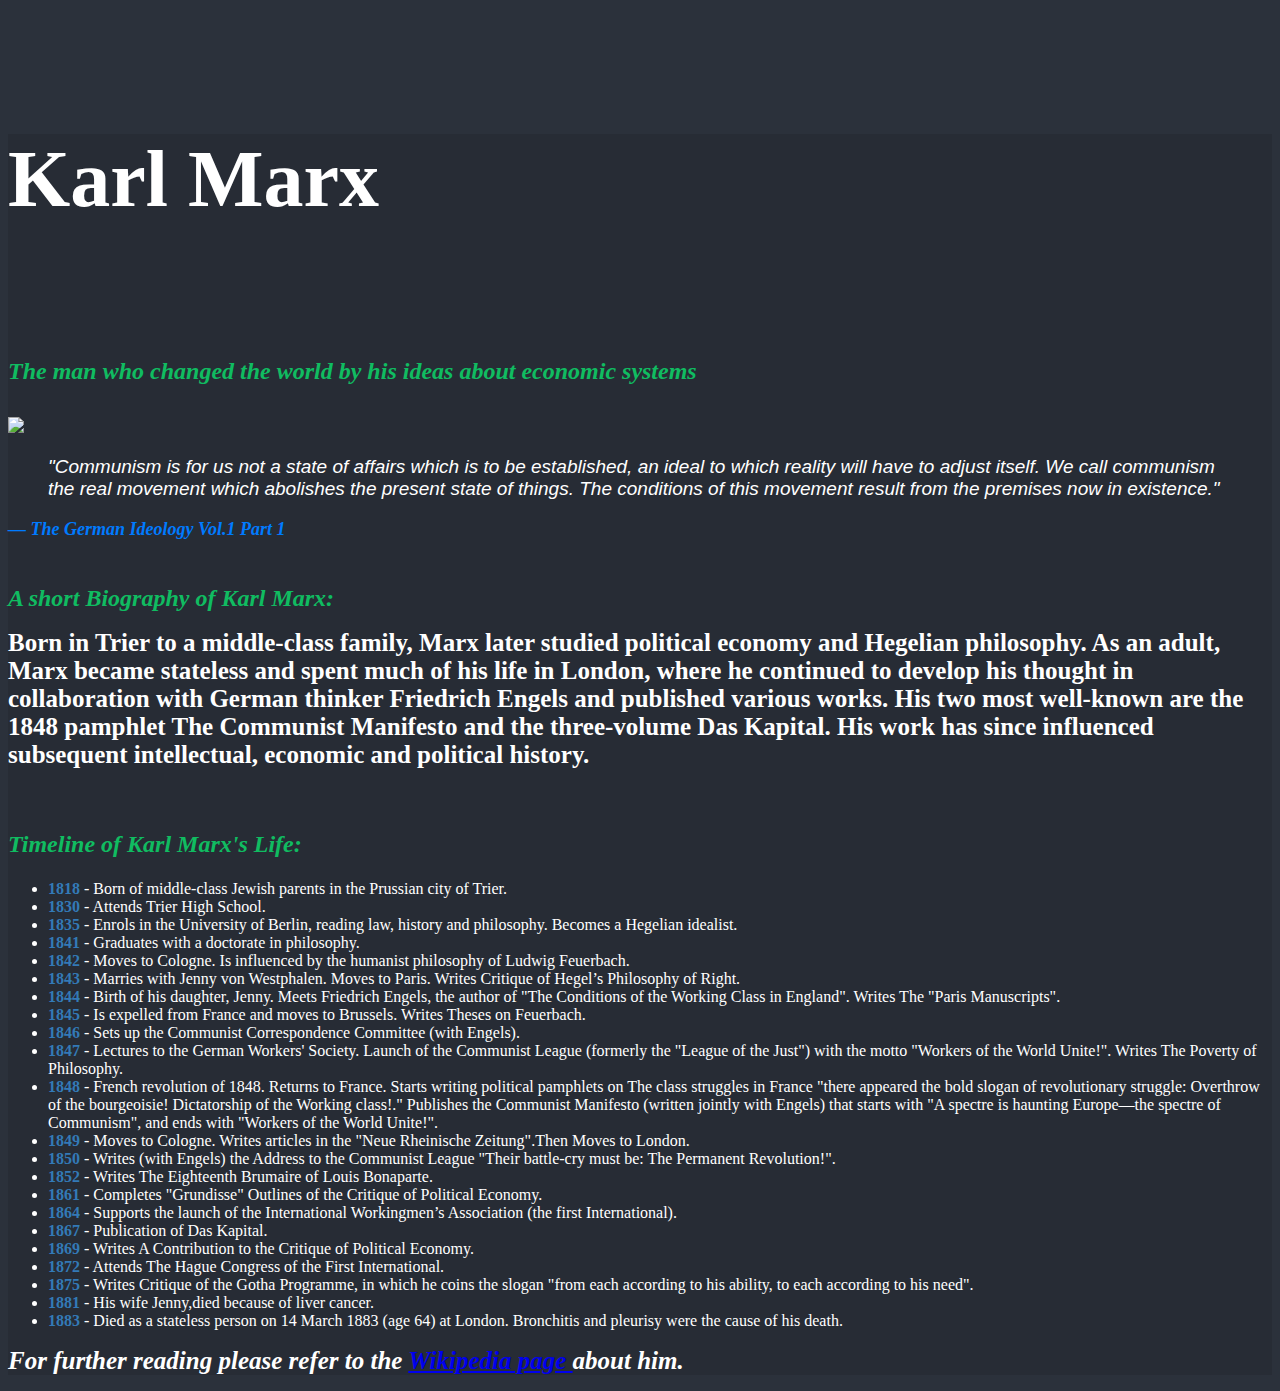
==== index.html @ addf3ccf "Done" ====
<!doctype html>
<html lang="en">
  <head>
    <meta charset="utf-8">
    <title>Karl Marx</title>
  
    <link rel="stylesheet" href="stylesheets/styles.css">
    <link rel="stylesheet" href="stylesheets/github-light.css">
    <meta name="viewport" content="width=device-width">
    <!--[if lt IE 9]>
    <script src="//html5shiv.googlecode.com/svn/trunk/html5.js"></script>
    <![endif]-->
  </head>
  <body>
  <div class="container">
  <div class="row">
    <div class="col-xs-30">
        <div class="well">        
    <h5 class="text-center">Karl Marx</h5>
    <h4 class="text-center"><em>The man who changed the world by his ideas about economic systems</em></h4>
           <div class="thumbnail">
          <img src="https://upload.wikimedia.org/wikipedia/commons/d/d4/Karl_Marx_001.jpg">
          </div>
          <div class="text-center"</div>   
          <blockquote>
        <p ><em>"Communism is for us not a state of affairs which is to be established, an ideal to which reality will have to adjust itself. We call communism the real movement which abolishes the present state of things. The conditions of this movement result from the premises now in existence."</em></p>
    </blockquote>
    <h3 style="margin-bottom:2.5em"><em>— The German Ideology Vol.1 Part 1</em></h3>

    <h4 style="margin-bottom:0.5em"><em>A short Biography of Karl Marx:</em></h4>
    <h1 style="margin-bottom:2.5em">
        Born in Trier to a middle-class family, Marx later studied political economy and Hegelian philosophy. As an adult, Marx became stateless and spent much of his life in London, where he continued to develop his thought in collaboration with German thinker Friedrich Engels and published various works. His two most well-known are the 1848 pamphlet The Communist Manifesto and the three-volume Das Kapital. His work has since influenced subsequent intellectual, economic and political history.
    </h1>
    <h4 style="margin-bottom:0.9em"><em>Timeline of Karl Marx's Life:</em></h4>
  </div>
    <ul>
        <li><strong>1818</strong> - Born of middle-class Jewish parents in the Prussian city of Trier.
        </li>
        <li><strong>1830</strong> - Attends Trier High School.</li>
        <li><strong>1835</strong> - Enrols in the University of Berlin, reading law, history and philosophy. Becomes a Hegelian idealist.</li>
        <li><strong>1841</strong> - Graduates with a doctorate in philosophy.
        </li>
        <li><strong>1842</strong> - Moves to Cologne. Is influenced by the humanist philosophy of Ludwig Feuerbach.</li>
        <li><strong>1843</strong> - Marries with Jenny von Westphalen. Moves to Paris. Writes Critique of Hegel’s Philosophy of Right.</li>
        <li><strong>1844</strong> - Birth of his daughter, Jenny. Meets Friedrich Engels, the author of "The Conditions of the Working Class in England". Writes The "Paris Manuscripts".</li>
        <li><strong>1845</strong> - Is expelled from France and moves to Brussels. Writes Theses on Feuerbach.</li>
        <li><strong>1846</strong> - Sets up the Communist Correspondence Committee (with Engels).</li>
        <li><strong>1847</strong> - Lectures to the German Workers' Society. Launch of the Communist League (formerly the "League of the Just") with the motto "Workers of the World Unite!". Writes The Poverty of Philosophy.</li>
        <li><strong>1848</strong> - French revolution of 1848. Returns to France. Starts writing political pamphlets on The class struggles in France "there appeared the bold slogan of revolutionary struggle: Overthrow of the bourgeoisie! Dictatorship of the Working class!." Publishes the Communist Manifesto (written jointly with Engels) that starts with "A spectre is haunting Europe—the spectre of Communism", and ends with "Workers of the World Unite!".</li>
        <li><strong>1849</strong> - Moves to Cologne. Writes articles in the "Neue Rheinische Zeitung".Then Moves to London.</li>
        <li><strong>1850</strong> - Writes (with Engels) the Address to the Communist League "Their battle-cry must be: The Permanent Revolution!".</li>
        <li><strong>1852</strong> - Writes The Eighteenth Brumaire of Louis Bonaparte.</li>
        <li><strong>1861</strong> - Completes "Grundisse" Outlines of the Critique of Political Economy.</li>
        <li><strong>1864</strong> - Supports the launch of the International Workingmen’s Association (the first International).</li>
        <li><strong>1867</strong> - Publication of Das Kapital.</li>
        <li><strong>1869</strong> - Writes A Contribution to the Critique of Political Economy.</li>
        <li><strong>1872</strong> - Attends The Hague Congress of the First International.</li>
        <li><strong>1875</strong> - Writes Critique of the Gotha Programme, in which he coins the slogan "from each according to his ability, to each according to his need".</li>
        <li><strong>1881</strong> - His wife Jenny,died because of liver cancer.</li>
        <li><strong>1883</strong> - Died as a stateless person on 14 March 1883 (age 64) at London. Bronchitis and pleurisy were the cause of his death. </li>
    </ul>

    <h1><em>For further reading please refer to the <a href="https://en.wikipedia.org/wiki/Karl_Marx" >Wikipedia page </a>about him.</em></h1>
</div>
 </div>
  </div>
   </div>
  </div>
</body>
</html>
---- stylesheets/styles.css ----
@font-face {
  font-family: 'Noto Sans';
  font-weight: 400;
  font-style: normal;
  src: url('../fonts/Noto-Sans-regular/Noto-Sans-regular.eot');
  src: url('../fonts/Noto-Sans-regular/Noto-Sans-regular.eot?#iefix') format('embedded-opentype'),
       local('Noto Sans'),
       local('Noto-Sans-regular'),
       url('../fonts/Noto-Sans-regular/Noto-Sans-regular.woff2') format('woff2'),
       url('../fonts/Noto-Sans-regular/Noto-Sans-regular.woff') format('woff'),
       url('../fonts/Noto-Sans-regular/Noto-Sans-regular.ttf') format('truetype'),
       url('../fonts/Noto-Sans-regular/Noto-Sans-regular.svg#NotoSans') format('svg');
}

@font-face {
  font-family: 'Noto Sans';
  font-weight: 700;
  font-style: normal;
  src: url('../fonts/Noto-Sans-700/Noto-Sans-700.eot');
  src: url('../fonts/Noto-Sans-700/Noto-Sans-700.eot?#iefix') format('embedded-opentype'),
       local('Noto Sans Bold'),
       local('Noto-Sans-700'),
       url('../fonts/Noto-Sans-700/Noto-Sans-700.woff2') format('woff2'),
       url('../fonts/Noto-Sans-700/Noto-Sans-700.woff') format('woff'),
       url('../fonts/Noto-Sans-700/Noto-Sans-700.ttf') format('truetype'),
       url('../fonts/Noto-Sans-700/Noto-Sans-700.svg#NotoSans') format('svg');
}

@font-face {
  font-family: 'Noto Sans';
  font-weight: 400;
  font-style: italic;
  src: url('../fonts/Noto-Sans-italic/Noto-Sans-italic.eot');
  src: url('../fonts/Noto-Sans-italic/Noto-Sans-italic.eot?#iefix') format('embedded-opentype'),
       local('Noto Sans Italic'),
       local('Noto-Sans-italic'),
       url('../fonts/Noto-Sans-italic/Noto-Sans-italic.woff2') format('woff2'),
       url('../fonts/Noto-Sans-italic/Noto-Sans-italic.woff') format('woff'),
       url('../fonts/Noto-Sans-italic/Noto-Sans-italic.ttf') format('truetype'),
       url('../fonts/Noto-Sans-italic/Noto-Sans-italic.svg#NotoSans') format('svg');
}

@font-face {
  font-family: 'Noto Sans';
  font-weight: 700;
  font-style: italic;
  src: url('../fonts/Noto-Sans-700italic/Noto-Sans-700italic.eot');
  src: url('../fonts/Noto-Sans-700italic/Noto-Sans-700italic.eot?#iefix') format('embedded-opentype'),
       local('Noto Sans Bold Italic'),
       local('Noto-Sans-700italic'),
       url('../fonts/Noto-Sans-700italic/Noto-Sans-700italic.woff2') format('woff2'),
       url('../fonts/Noto-Sans-700italic/Noto-Sans-700italic.woff') format('woff'),
       url('../fonts/Noto-Sans-700italic/Noto-Sans-700italic.ttf') format('truetype'),
       url('../fonts/Noto-Sans-700italic/Noto-Sans-700italic.svg#NotoSans') format('svg');
}

body{
  font-family: "Trebuchet", Times, serif;
  background-color:	hsl(219, 15%, 20%);
  color: #FFF;
}
h5 {
    font-size: 80px;
}
h1 {
  font-size: 25px
}
p {
  font-family: "Lucida Sans Unicode", "Lucida Grande", sans-serif;
  font-size: 19px;
}
h3 {
  font-size: 18px;
  color: #007bff;
}
.well {
  background-color:hsl(219, 15%, 18%);
  border-color: #fff;
  }
strong {
  color: rgb(51, 122, 183);
}
h4 {
  color: #10BC61;
  font-size: 24px;
}
.thumbnail {
  background-color: #272C35;
  border-color: #232830;
}
---- stylesheets/github-light.css ----
/*
   Copyright 2014 GitHub Inc.

   Licensed under the Apache License, Version 2.0 (the "License");
   you may not use this file except in compliance with the License.
   You may obtain a copy of the License at

       http://www.apache.org/licenses/LICENSE-2.0

   Unless required by applicable law or agreed to in writing, software
   distributed under the License is distributed on an "AS IS" BASIS,
   WITHOUT WARRANTIES OR CONDITIONS OF ANY KIND, either express or implied.
   See the License for the specific language governing permissions and
   limitations under the License.

*/

.pl-c /* comment */ {
  color: #969896;
}

.pl-c1      /* constant, markup.raw, meta.diff.header, meta.module-reference, meta.property-name, support, support.constant, support.variable, variable.other.constant */,
.pl-s .pl-v /* string variable */ {
  color: #0086b3;
}

.pl-e  /* entity */,
.pl-en /* entity.name */ {
  color: #795da3;
}

.pl-s .pl-s1 /* string source */,
.pl-smi      /* storage.modifier.import, storage.modifier.package, storage.type.java, variable.other, variable.parameter.function */ {
  color: #333;
}

.pl-ent /* entity.name.tag */ {
  color: #63a35c;
}

.pl-k /* keyword, storage, storage.type */ {
  color: #a71d5d;
}

.pl-pds              /* punctuation.definition.string, string.regexp.character-class */,
.pl-s                /* string */,
.pl-s .pl-pse .pl-s1 /* string punctuation.section.embedded source */,
.pl-sr               /* string.regexp */,
.pl-sr .pl-cce       /* string.regexp constant.character.escape */,
.pl-sr .pl-sra       /* string.regexp string.regexp.arbitrary-repitition */,
.pl-sr .pl-sre       /* string.regexp source.ruby.embedded */ {
  color: #183691;
}

.pl-v /* variable */ {
  color: #ed6a43;
}

.pl-id /* invalid.deprecated */ {
  color: #b52a1d;
}

.pl-ii /* invalid.illegal */ {
  background-color: #b52a1d;
  color: #f8f8f8;
}

.pl-sr .pl-cce /* string.regexp constant.character.escape */ {
  color: #63a35c;
  font-weight: bold;
}

.pl-ml /* markup.list */ {
  color: #693a17;
}

.pl-mh        /* markup.heading */,
.pl-mh .pl-en /* markup.heading entity.name */,
.pl-ms        /* meta.separator */ {
  color: #1d3e81;
  font-weight: bold;
}

.pl-mq /* markup.quote */ {
  color: #008080;
}

.pl-mi /* markup.italic */ {
  color: #333;
  font-style: italic;
}

.pl-mb /* markup.bold */ {
  color: #333;
  font-weight: bold;
}

.pl-md /* markup.deleted, meta.diff.header.from-file */ {
  background-color: #ffecec;
  color: #bd2c00;
}

.pl-mi1 /* markup.inserted, meta.diff.header.to-file */ {
  background-color: #eaffea;
  color: #55a532;
}

.pl-mdr /* meta.diff.range */ {
  color: #795da3;
  font-weight: bold;
}

.pl-mo /* meta.output */ {
  color: #1d3e81;
}
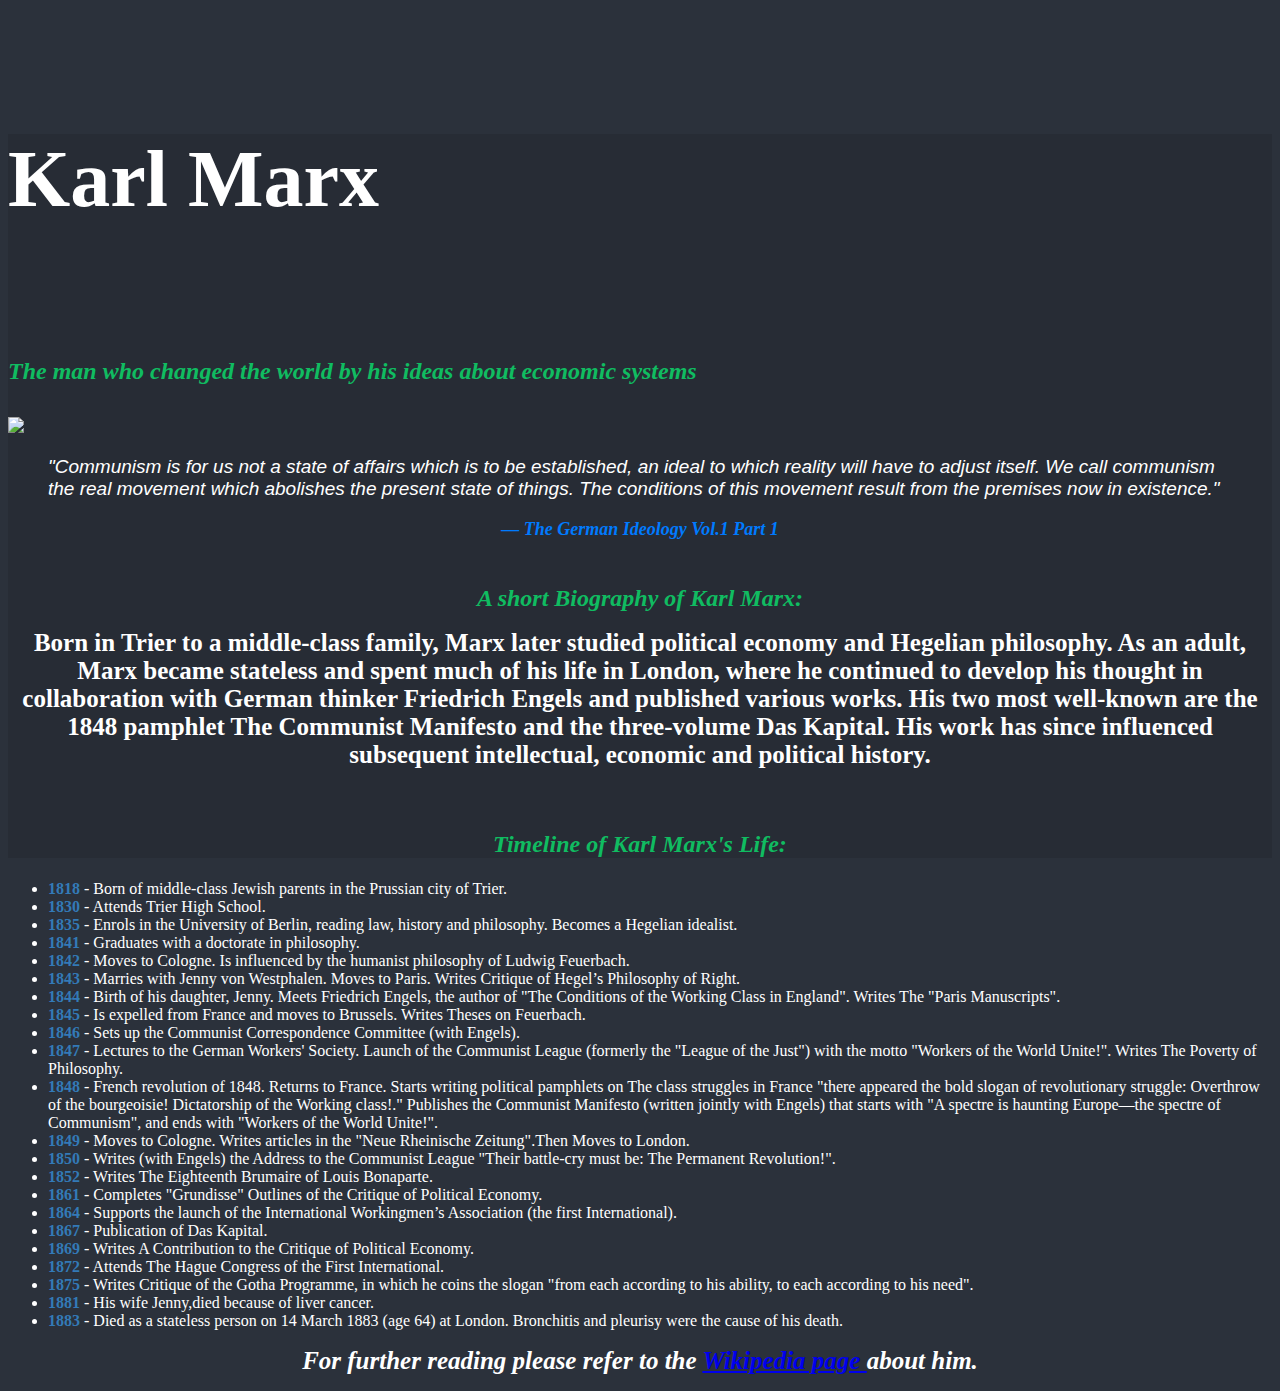
==== commit 623a6c54: "done3" ====
--- a/index.html
+++ b/index.html
@@ -6,7 +6,6 @@
   
     <link rel="stylesheet" href="stylesheets/styles.css">
     <link rel="stylesheet" href="stylesheets/github-light.css">
-    <meta name="viewport" content="width=device-width">
     <!--[if lt IE 9]>
     <script src="//html5shiv.googlecode.com/svn/trunk/html5.js"></script>
     <![endif]-->
@@ -21,17 +20,17 @@
            <div class="thumbnail">
           <img src="https://upload.wikimedia.org/wikipedia/commons/d/d4/Karl_Marx_001.jpg">
           </div>
-          <div class="text-center"</div>   
+          <div class="text-center"> </div>
           <blockquote>
         <p ><em>"Communism is for us not a state of affairs which is to be established, an ideal to which reality will have to adjust itself. We call communism the real movement which abolishes the present state of things. The conditions of this movement result from the premises now in existence."</em></p>
     </blockquote>
-    <h3 style="margin-bottom:2.5em"><em>— The German Ideology Vol.1 Part 1</em></h3>
+    <h3 style="margin-bottom:2.5em ; text-align:center;"><em>— The German Ideology Vol.1 Part 1</em></h3>
 
-    <h4 style="margin-bottom:0.5em"><em>A short Biography of Karl Marx:</em></h4>
-    <h1 style="margin-bottom:2.5em">
+    <h4 style="margin-bottom:0.5em ; text-align:center;"><em>A short Biography of Karl Marx:</em></h4>
+    <h1 style="margin-bottom:2.5em ; text-align:center;">
         Born in Trier to a middle-class family, Marx later studied political economy and Hegelian philosophy. As an adult, Marx became stateless and spent much of his life in London, where he continued to develop his thought in collaboration with German thinker Friedrich Engels and published various works. His two most well-known are the 1848 pamphlet The Communist Manifesto and the three-volume Das Kapital. His work has since influenced subsequent intellectual, economic and political history.
     </h1>
-    <h4 style="margin-bottom:0.9em"><em>Timeline of Karl Marx's Life:</em></h4>
+    <h4 style="margin-bottom:0.9em ; text-align:center;"><em>Timeline of Karl Marx's Life:</em></h4>
   </div>
     <ul>
         <li><strong>1818</strong> - Born of middle-class Jewish parents in the Prussian city of Trier.
@@ -60,7 +59,7 @@
         <li><strong>1883</strong> - Died as a stateless person on 14 March 1883 (age 64) at London. Bronchitis and pleurisy were the cause of his death. </li>
     </ul>
 
-    <h1><em>For further reading please refer to the <a href="https://en.wikipedia.org/wiki/Karl_Marx" >Wikipedia page </a>about him.</em></h1>
+    <h1 style="text-align:center;"><em>For further reading please refer to the <a href="https://en.wikipedia.org/wiki/Karl_Marx" >Wikipedia page </a>about him.</em></h1>
 </div>
  </div>
   </div>
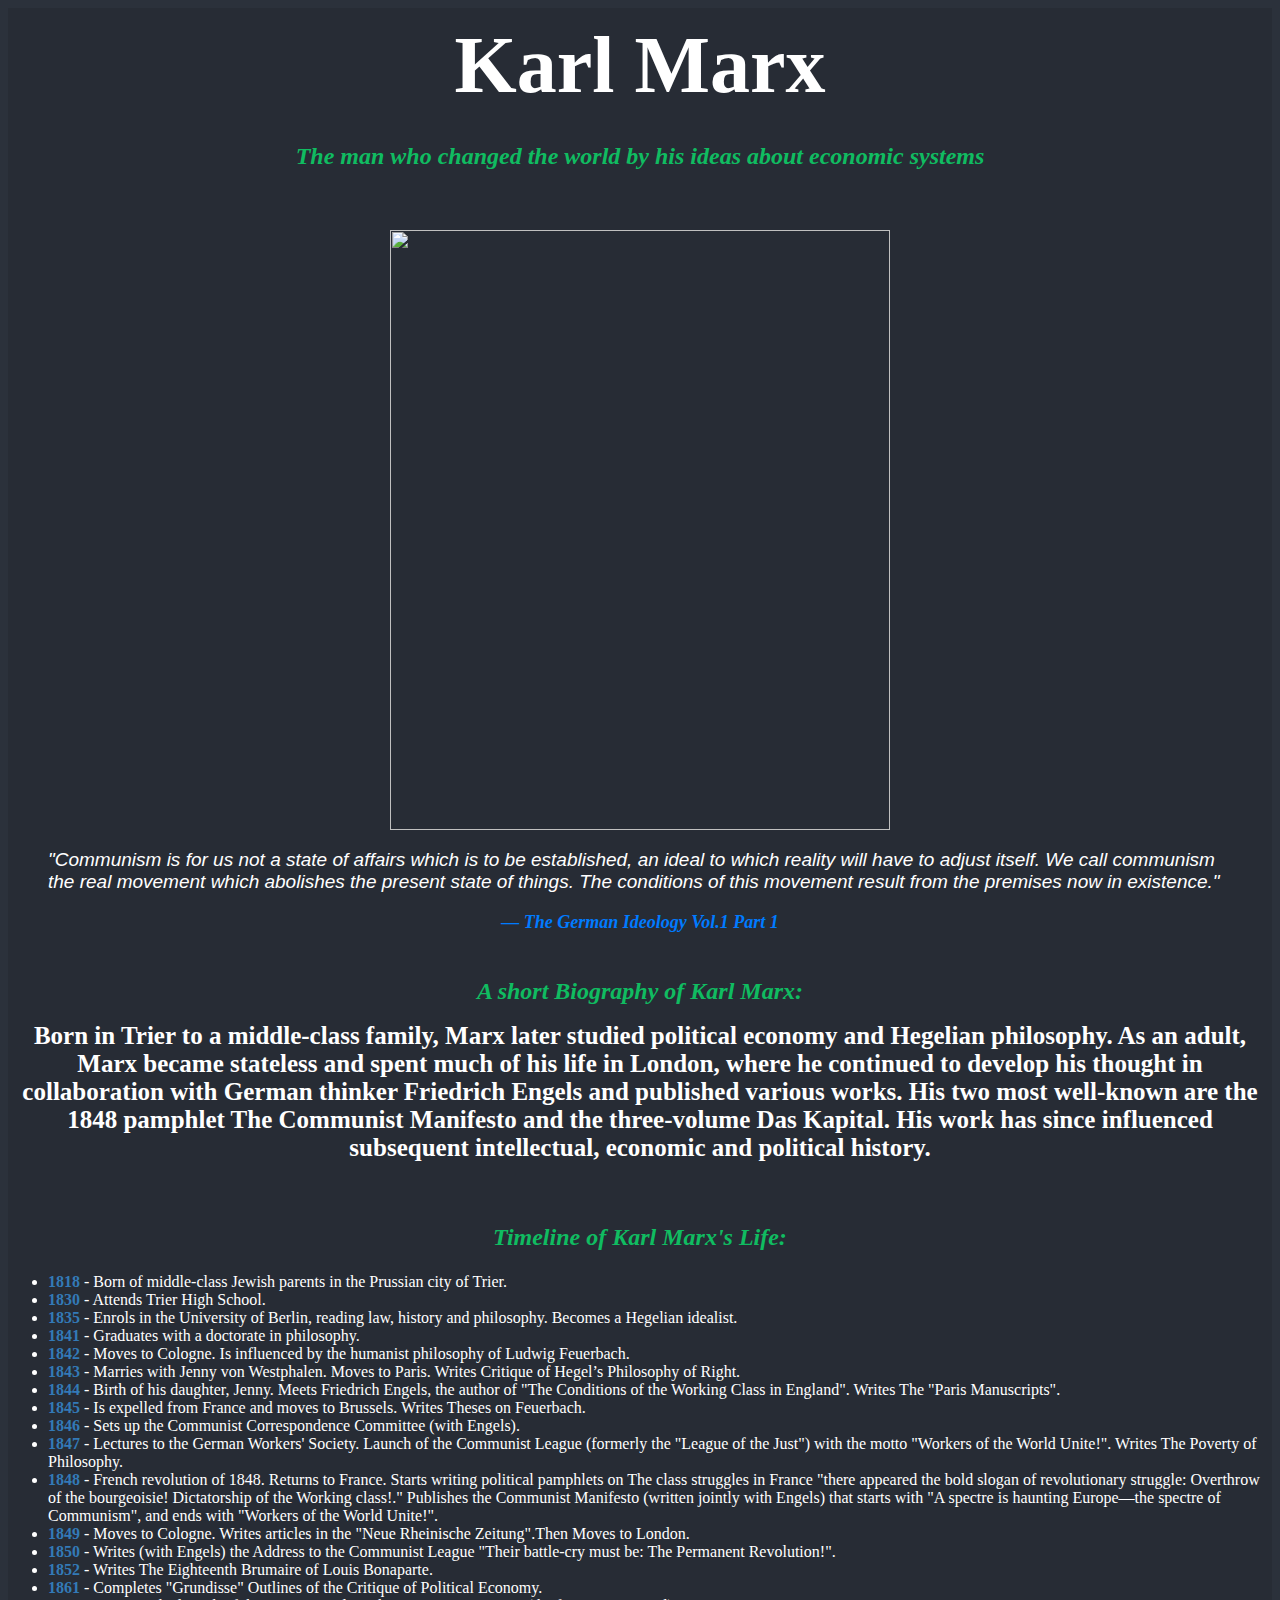
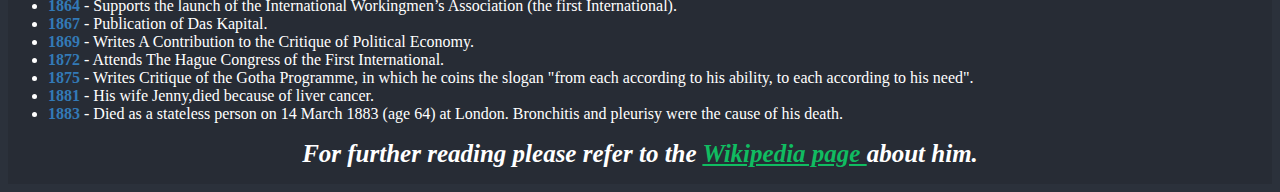
==== commit 8e41a95b: "done6" ====
--- a/index.html
+++ b/index.html
@@ -3,22 +3,14 @@
   <head>
     <meta charset="utf-8">
     <title>Karl Marx</title>
-  
-    <link rel="stylesheet" href="stylesheets/styles.css">
-    <link rel="stylesheet" href="stylesheets/github-light.css">
-    <!--[if lt IE 9]>
-    <script src="//html5shiv.googlecode.com/svn/trunk/html5.js"></script>
-    <![endif]-->
+  <link rel="stylesheet" href="stylesheets/styles.css">
   </head>
   <body>
-  <div class="container">
-  <div class="row">
-    <div class="col-xs-30">
-        <div class="well">        
-    <h5 class="text-center">Karl Marx</h5>
-    <h4 class="text-center"><em>The man who changed the world by his ideas about economic systems</em></h4>
+  <div class="well">        
+    <h5 style="margin-bottom:auto ; text-align:center; margin-top:0.15em;" class="text-center">Karl Marx</h5>
+    <h4 style="margin-bottom:2.5em ; text-align:center;" class="text-center"><em>The man who changed the world by his ideas about economic systems</em></h4>
            <div class="thumbnail">
-          <img src="https://upload.wikimedia.org/wikipedia/commons/d/d4/Karl_Marx_001.jpg">
+          <img src="https://upload.wikimedia.org/wikipedia/commons/d/d4/Karl_Marx_001.jpg" class="centerimg" style=" width:500px;height:600px; ">
           </div>
           <div class="text-center"> </div>
           <blockquote>
@@ -31,7 +23,7 @@
         Born in Trier to a middle-class family, Marx later studied political economy and Hegelian philosophy. As an adult, Marx became stateless and spent much of his life in London, where he continued to develop his thought in collaboration with German thinker Friedrich Engels and published various works. His two most well-known are the 1848 pamphlet The Communist Manifesto and the three-volume Das Kapital. His work has since influenced subsequent intellectual, economic and political history.
     </h1>
     <h4 style="margin-bottom:0.9em ; text-align:center;"><em>Timeline of Karl Marx's Life:</em></h4>
-  </div>
+  
     <ul>
         <li><strong>1818</strong> - Born of middle-class Jewish parents in the Prussian city of Trier.
         </li>
@@ -59,11 +51,11 @@
         <li><strong>1883</strong> - Died as a stateless person on 14 March 1883 (age 64) at London. Bronchitis and pleurisy were the cause of his death. </li>
     </ul>
 
-    <h1 style="text-align:center;"><em>For further reading please refer to the <a href="https://en.wikipedia.org/wiki/Karl_Marx" >Wikipedia page </a>about him.</em></h1>
-</div>
+    <h1 style="text-align:center;"><em>For further reading please refer to the <a href="https://en.wikipedia.org/wiki/Karl_Marx" style="color: #10BC61;">Wikipedia page </a>about him.</em></h1>
+
  </div>
-  </div>
-   </div>
-  </div>
+  
+   
+  
 </body>
 </html>
--- a/stylesheets/styles.css
+++ b/stylesheets/styles.css
@@ -58,6 +58,7 @@
   font-family: "Trebuchet", Times, serif;
   background-color:	hsl(219, 15%, 20%);
   color: #FFF;
+  display: grid;
 }
 h5 {
     font-size: 80px;
@@ -88,3 +89,8 @@
   background-color: #272C35;
   border-color: #232830;
 }
+.centerimg {
+  display: block;
+  margin-left: auto;
+  margin-right: auto;
+}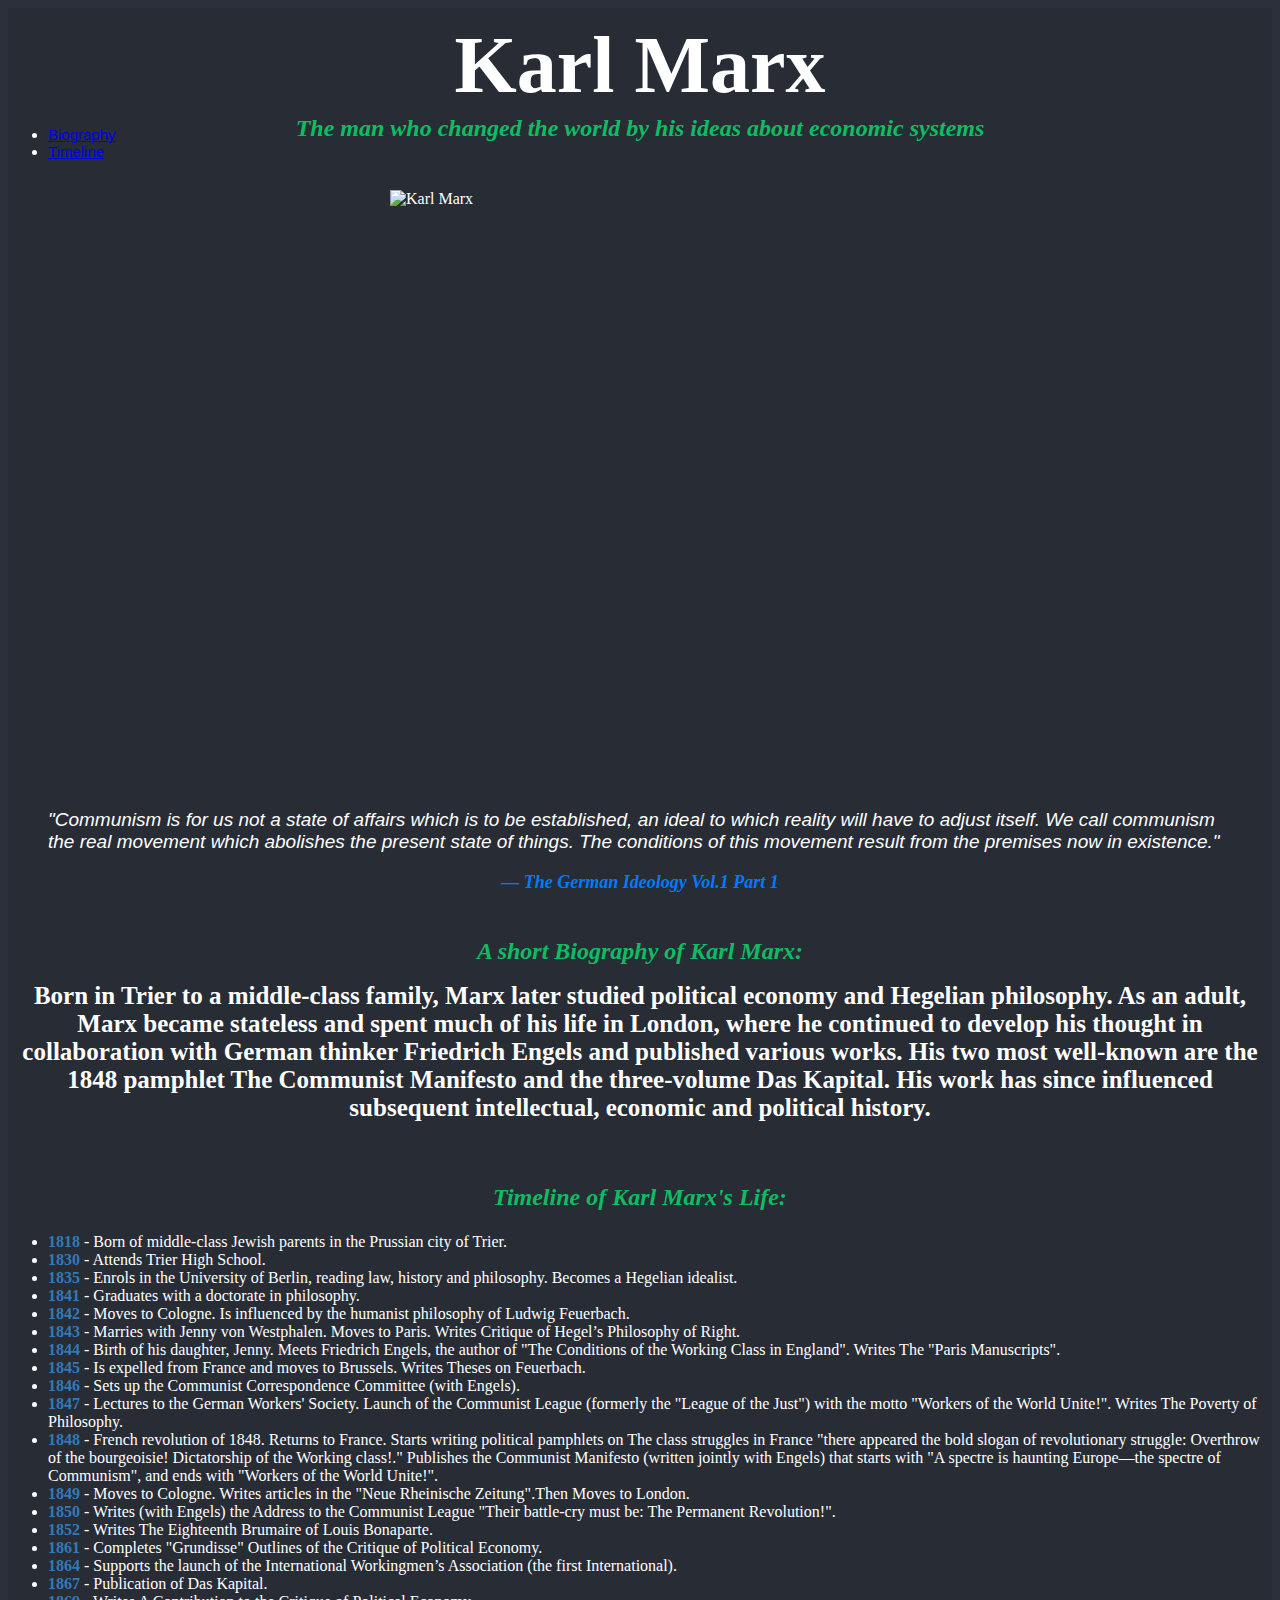
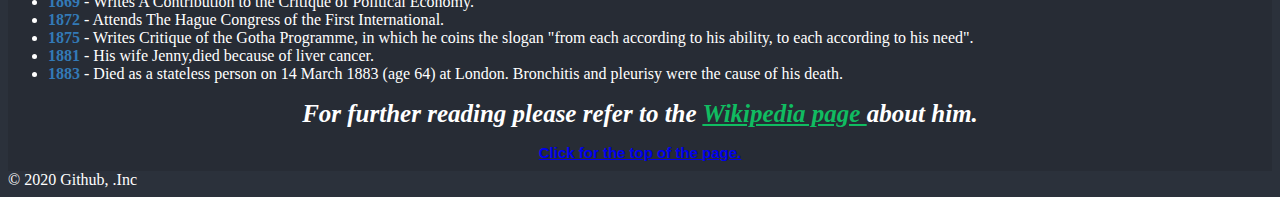
==== commit d19656a2: "done7" ====
--- a/index.html
+++ b/index.html
@@ -7,10 +7,16 @@
   </head>
   <body>
   <div class="well">        
-    <h5 style="margin-bottom:auto ; text-align:center; margin-top:0.15em;" class="text-center">Karl Marx</h5>
-    <h4 style="margin-bottom:2.5em ; text-align:center;" class="text-center"><em>The man who changed the world by his ideas about economic systems</em></h4>
+    <!-- Title and navigation-->
+    <h5 style="margin-bottom:auto ; text-align:center; margin-top:0.15em;" class="text-center" id="top">Karl Marx</h5>
+    <ul class="nav">
+      <li><a href="#bio" title="Bio">Biography</a> </li>
+      <li><a href="#timeline" title="Timeline">Timeline</a> </li>
+    </ul>
+    <h4 style="margin-bottom:2.0em ; text-align:center; margin-top:-2.5em ;" class="text-center"><em>The man who changed the world by his ideas about economic systems</em></h4>
+    <!-- Title and navigation-->
            <div class="thumbnail">
-          <img src="https://upload.wikimedia.org/wikipedia/commons/d/d4/Karl_Marx_001.jpg" class="centerimg" style=" width:500px;height:600px; ">
+          <img src="https://upload.wikimedia.org/wikipedia/commons/d/d4/Karl_Marx_001.jpg" class="centerimg" alt="Karl Marx" style=" width:500px;height:600px; ">
           </div>
           <div class="text-center"> </div>
           <blockquote>
@@ -18,12 +24,12 @@
     </blockquote>
     <h3 style="margin-bottom:2.5em ; text-align:center;"><em>— The German Ideology Vol.1 Part 1</em></h3>
 
-    <h4 style="margin-bottom:0.5em ; text-align:center;"><em>A short Biography of Karl Marx:</em></h4>
-    <h1 style="margin-bottom:2.5em ; text-align:center;">
+    <h4 style="margin-bottom:0.5em ; text-align:center;" id="bio"><em>A short Biography of Karl Marx:</em></h4>
+    <h1 style="margin-bottom:2.5em ; text-align:center;"> 
         Born in Trier to a middle-class family, Marx later studied political economy and Hegelian philosophy. As an adult, Marx became stateless and spent much of his life in London, where he continued to develop his thought in collaboration with German thinker Friedrich Engels and published various works. His two most well-known are the 1848 pamphlet The Communist Manifesto and the three-volume Das Kapital. His work has since influenced subsequent intellectual, economic and political history.
     </h1>
     <h4 style="margin-bottom:0.9em ; text-align:center;"><em>Timeline of Karl Marx's Life:</em></h4>
-  
+  <section id="timeline">
     <ul>
         <li><strong>1818</strong> - Born of middle-class Jewish parents in the Prussian city of Trier.
         </li>
@@ -49,13 +55,13 @@
         <li><strong>1875</strong> - Writes Critique of the Gotha Programme, in which he coins the slogan "from each according to his ability, to each according to his need".</li>
         <li><strong>1881</strong> - His wife Jenny,died because of liver cancer.</li>
         <li><strong>1883</strong> - Died as a stateless person on 14 March 1883 (age 64) at London. Bronchitis and pleurisy were the cause of his death. </li>
-    </ul>
-
-    <h1 style="text-align:center;"><em>For further reading please refer to the <a href="https://en.wikipedia.org/wiki/Karl_Marx" style="color: #10BC61;">Wikipedia page </a>about him.</em></h1>
-
+    </ul>     
+  </section>
+    <h1 style="text-align:center;"><em>For further reading please refer to the <a href="https://en.wikipedia.org/wiki/Karl_Marx" target="_blank" title="Karl Marx" style="color: #10BC61;">Wikipedia page </a>about him.</em></h1>
+    <h1 class="nav" style="text-align:center;"> <a href="#top" title="Top" >Click for the top of the page.</a> </h1> 
  </div>
   
-   
+   <footer>© 2020 Github, .Inc</footer>
   
 </body>
 </html>
--- a/stylesheets/styles.css
+++ b/stylesheets/styles.css
@@ -1,61 +1,6 @@
-@font-face {
-  font-family: 'Noto Sans';
-  font-weight: 400;
-  font-style: normal;
-  src: url('../fonts/Noto-Sans-regular/Noto-Sans-regular.eot');
-  src: url('../fonts/Noto-Sans-regular/Noto-Sans-regular.eot?#iefix') format('embedded-opentype'),
-       local('Noto Sans'),
-       local('Noto-Sans-regular'),
-       url('../fonts/Noto-Sans-regular/Noto-Sans-regular.woff2') format('woff2'),
-       url('../fonts/Noto-Sans-regular/Noto-Sans-regular.woff') format('woff'),
-       url('../fonts/Noto-Sans-regular/Noto-Sans-regular.ttf') format('truetype'),
-       url('../fonts/Noto-Sans-regular/Noto-Sans-regular.svg#NotoSans') format('svg');
-}
-
-@font-face {
-  font-family: 'Noto Sans';
-  font-weight: 700;
-  font-style: normal;
-  src: url('../fonts/Noto-Sans-700/Noto-Sans-700.eot');
-  src: url('../fonts/Noto-Sans-700/Noto-Sans-700.eot?#iefix') format('embedded-opentype'),
-       local('Noto Sans Bold'),
-       local('Noto-Sans-700'),
-       url('../fonts/Noto-Sans-700/Noto-Sans-700.woff2') format('woff2'),
-       url('../fonts/Noto-Sans-700/Noto-Sans-700.woff') format('woff'),
-       url('../fonts/Noto-Sans-700/Noto-Sans-700.ttf') format('truetype'),
-       url('../fonts/Noto-Sans-700/Noto-Sans-700.svg#NotoSans') format('svg');
-}
-
-@font-face {
-  font-family: 'Noto Sans';
-  font-weight: 400;
-  font-style: italic;
-  src: url('../fonts/Noto-Sans-italic/Noto-Sans-italic.eot');
-  src: url('../fonts/Noto-Sans-italic/Noto-Sans-italic.eot?#iefix') format('embedded-opentype'),
-       local('Noto Sans Italic'),
-       local('Noto-Sans-italic'),
-       url('../fonts/Noto-Sans-italic/Noto-Sans-italic.woff2') format('woff2'),
-       url('../fonts/Noto-Sans-italic/Noto-Sans-italic.woff') format('woff'),
-       url('../fonts/Noto-Sans-italic/Noto-Sans-italic.ttf') format('truetype'),
-       url('../fonts/Noto-Sans-italic/Noto-Sans-italic.svg#NotoSans') format('svg');
-}
-
-@font-face {
-  font-family: 'Noto Sans';
-  font-weight: 700;
-  font-style: italic;
-  src: url('../fonts/Noto-Sans-700italic/Noto-Sans-700italic.eot');
-  src: url('../fonts/Noto-Sans-700italic/Noto-Sans-700italic.eot?#iefix') format('embedded-opentype'),
-       local('Noto Sans Bold Italic'),
-       local('Noto-Sans-700italic'),
-       url('../fonts/Noto-Sans-700italic/Noto-Sans-700italic.woff2') format('woff2'),
-       url('../fonts/Noto-Sans-700italic/Noto-Sans-700italic.woff') format('woff'),
-       url('../fonts/Noto-Sans-700italic/Noto-Sans-700italic.ttf') format('truetype'),
-       url('../fonts/Noto-Sans-700italic/Noto-Sans-700italic.svg#NotoSans') format('svg');
-}
-
 body{
   font-family: "Trebuchet", Times, serif;
+  font-style: normal;
   background-color:	hsl(219, 15%, 20%);
   color: #FFF;
   display: grid;
@@ -93,4 +38,9 @@
   display: block;
   margin-left: auto;
   margin-right: auto;
+}
+.nav {
+  color: #FFF;
+  font-family: "Lucida Sans Unicode", "Lucida Grande", sans-serif;
+  font-size: 15px;
 }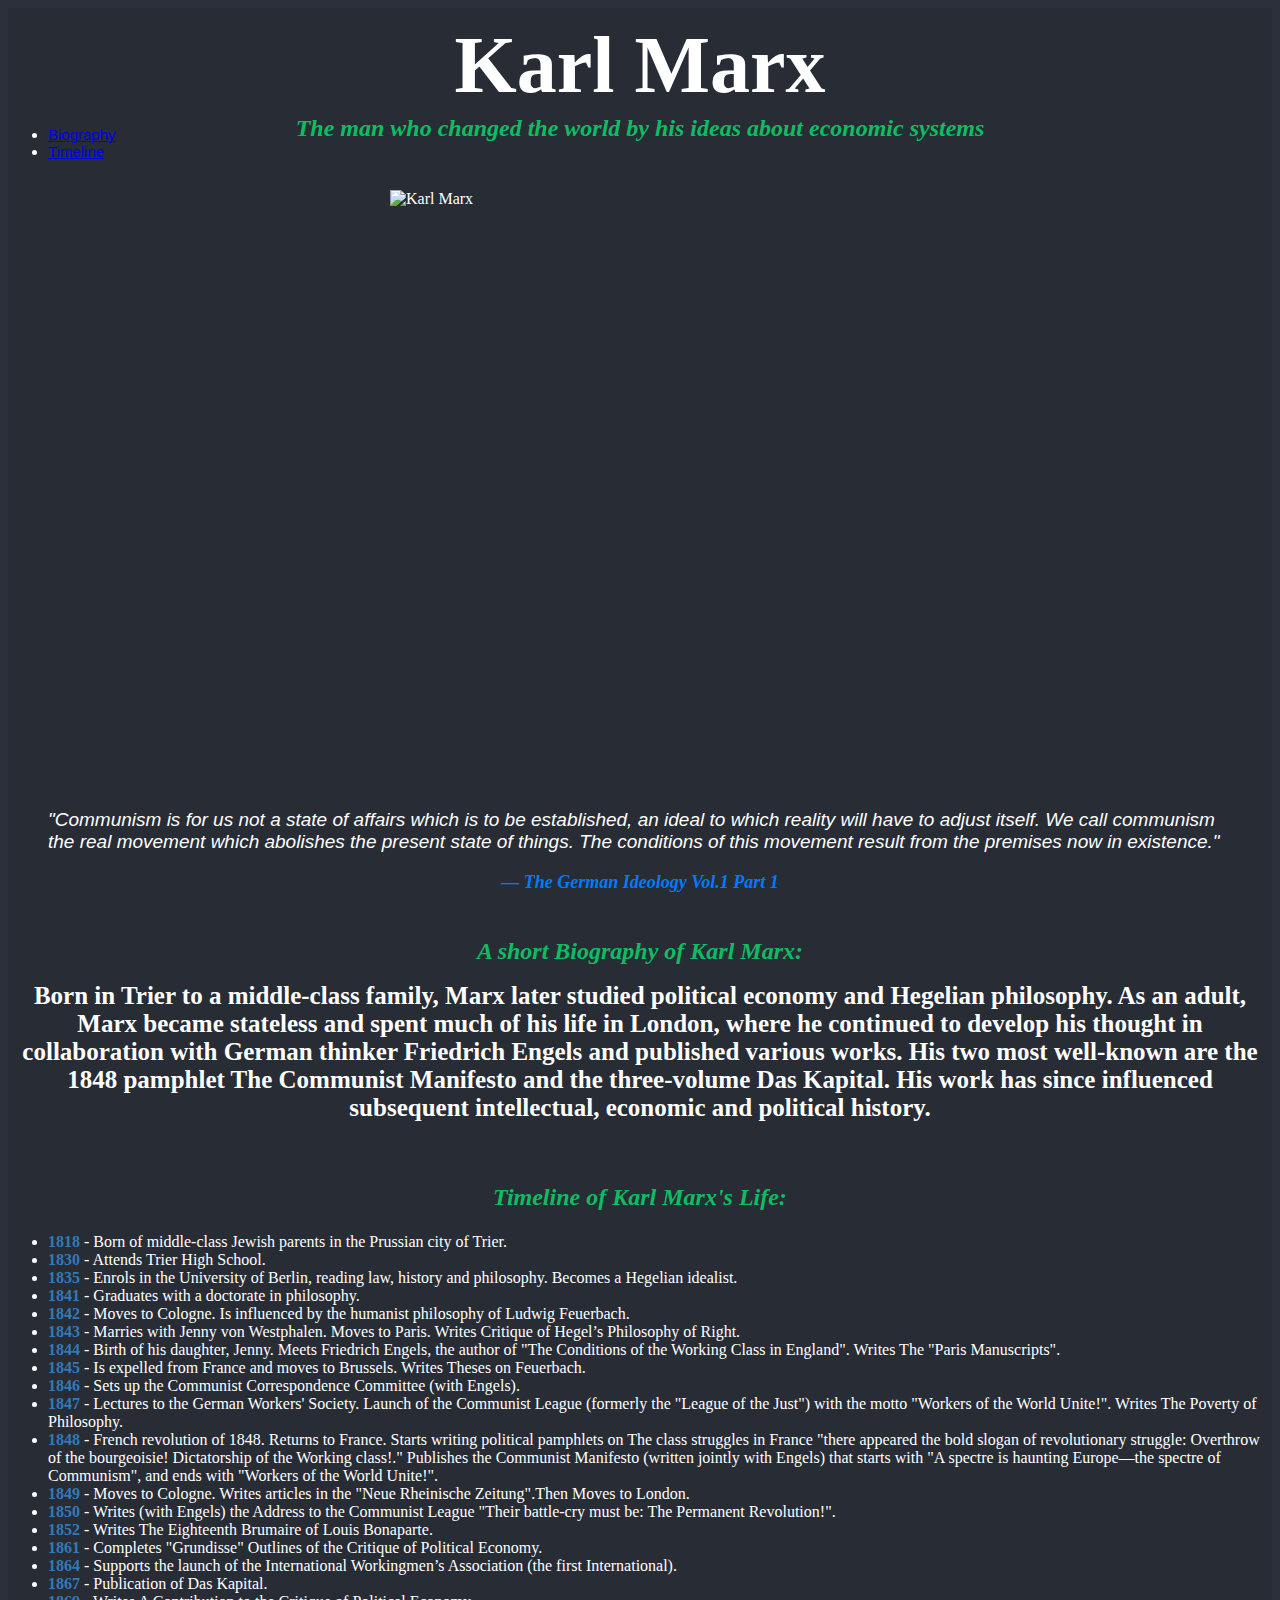
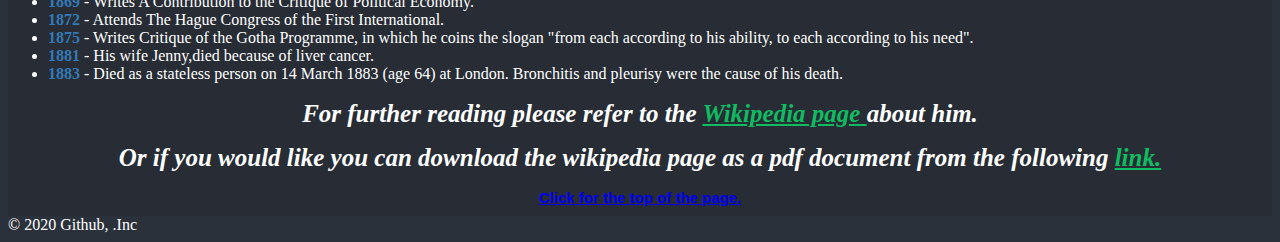
==== commit e24793de: "done7" ====
--- a/index.html
+++ b/index.html
@@ -58,6 +58,7 @@
     </ul>     
   </section>
     <h1 style="text-align:center;"><em>For further reading please refer to the <a href="https://en.wikipedia.org/wiki/Karl_Marx" target="_blank" title="Karl Marx" style="color: #10BC61;">Wikipedia page </a>about him.</em></h1>
+    <h1 style="text-align:center;"><em>Or if you would like you can download the wikipedia page as a pdf document from the following  <a href="Karl_Marx.pdf" title="Karl_Marx.pdf" style="color: #10BC61;"> link.</a></em></h1>
     <h1 class="nav" style="text-align:center;"> <a href="#top" title="Top" >Click for the top of the page.</a> </h1> 
  </div>
   
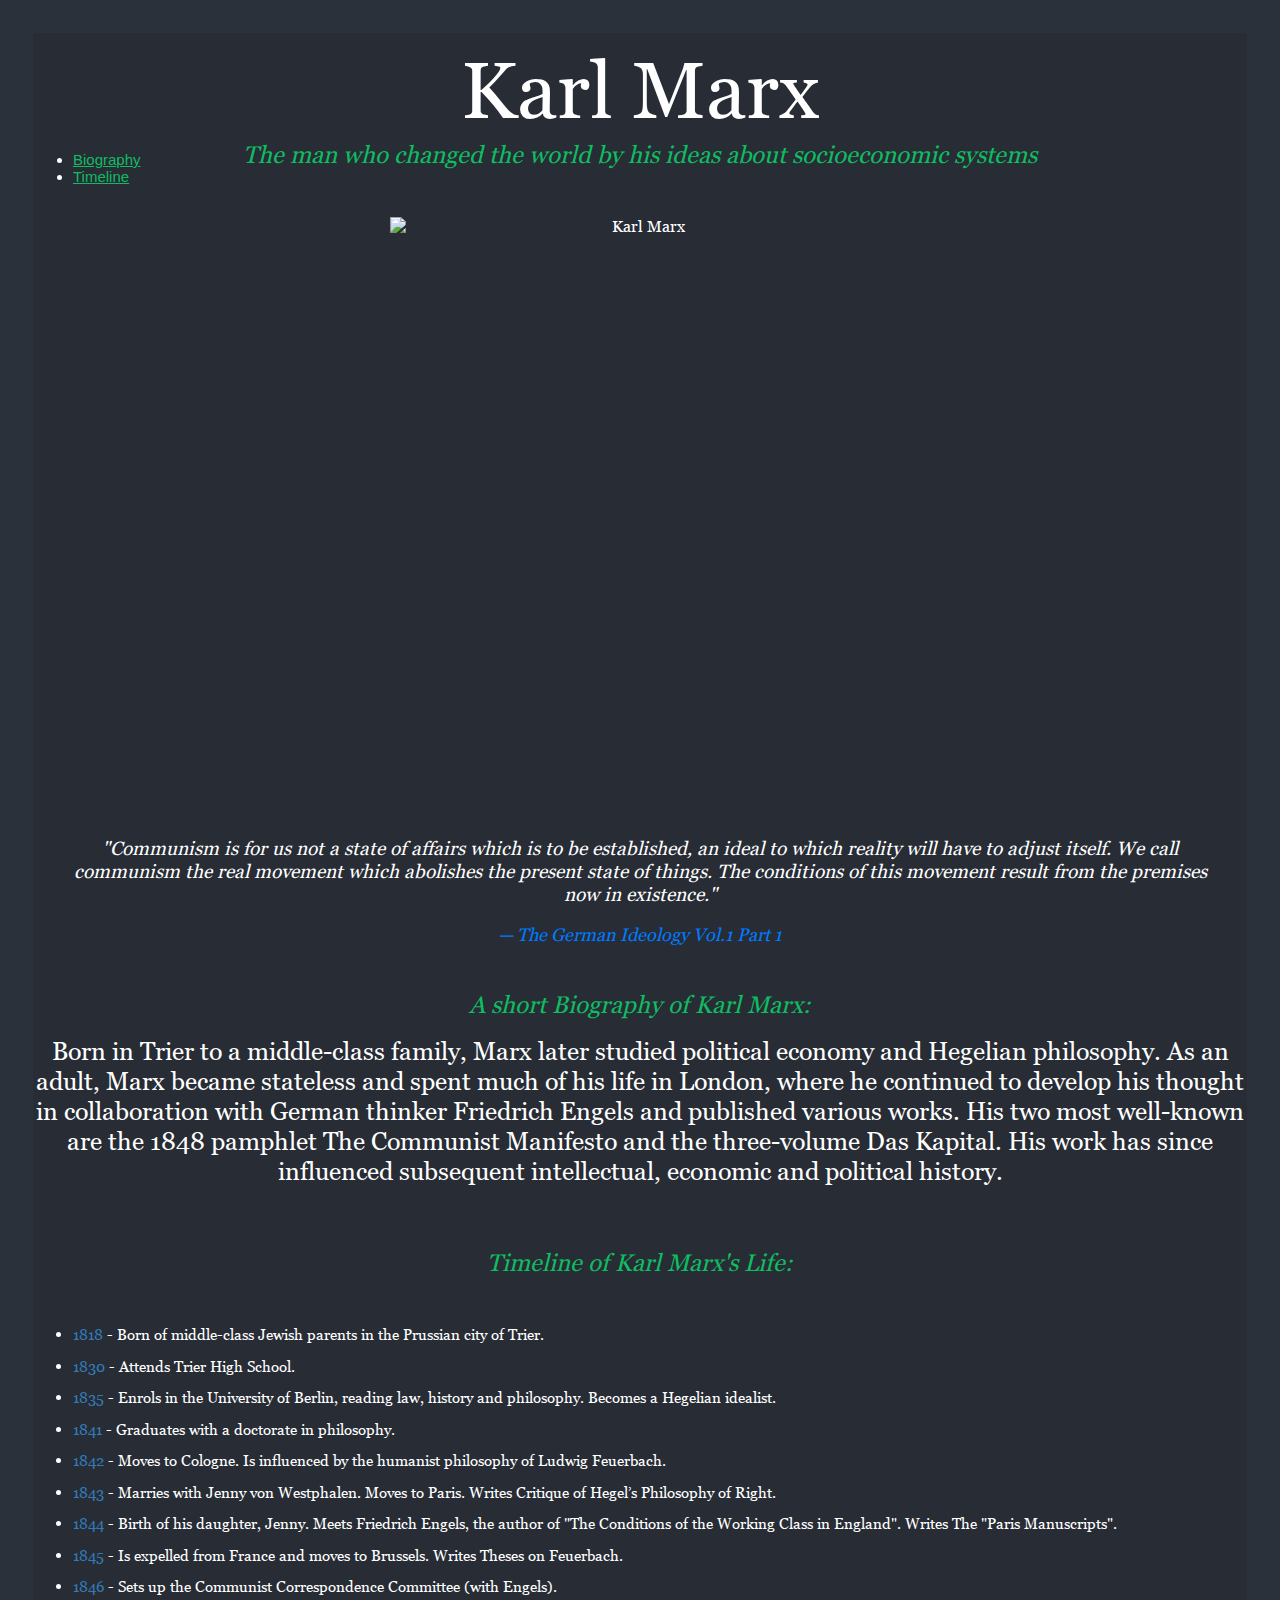
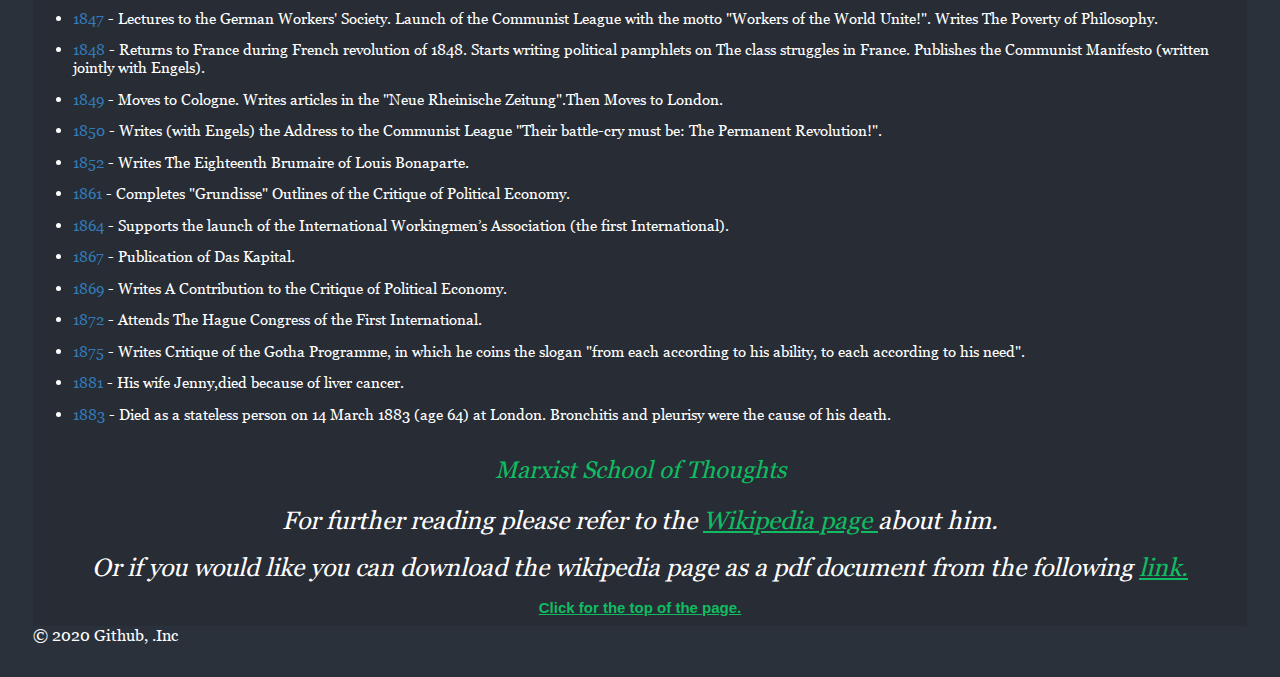
==== commit 80b4973b: "done8" ====
--- a/index.html
+++ b/index.html
@@ -4,62 +4,69 @@
     <meta charset="utf-8">
     <title>Karl Marx</title>
   <link rel="stylesheet" href="stylesheets/styles.css">
+  <link rel="icon" href="favicon.ico" type="image/x-icon">
   </head>
   <body>
-  <div class="well">        
+  <div class="well" style="text-align:center">        
     <!-- Title and navigation-->
-    <h5 style="margin-bottom:auto ; text-align:center; margin-top:0.15em;" class="text-center" id="top">Karl Marx</h5>
-    <ul class="nav">
-      <li><a href="#bio" title="Bio">Biography</a> </li>
-      <li><a href="#timeline" title="Timeline">Timeline</a> </li>
+    <h5 style="margin-bottom:auto ;margin-top:0.15em;" class="text-center" id="top">Karl Marx</h5>
+    <ul class="nav" style="text-align:left">
+      <li><a href="#bio" title="Bio" style="color:#10BC61;">Biography</a> </li>
+      <li><a href="#timeline" title="Timeline" style="color:#10BC61;" >Timeline</a> </li>
     </ul>
-    <h4 style="margin-bottom:2.0em ; text-align:center; margin-top:-2.5em ;" class="text-center"><em>The man who changed the world by his ideas about economic systems</em></h4>
+    <h4 style="margin-bottom:2.0em ;margin-top:-2.5em ;" class="text-center"><em>The man who changed the world by his ideas about socioeconomic systems</em></h4>
     <!-- Title and navigation-->
            <div class="thumbnail">
           <img src="https://upload.wikimedia.org/wikipedia/commons/d/d4/Karl_Marx_001.jpg" class="centerimg" alt="Karl Marx" style=" width:500px;height:600px; ">
           </div>
           <div class="text-center"> </div>
           <blockquote>
-        <p ><em>"Communism is for us not a state of affairs which is to be established, an ideal to which reality will have to adjust itself. We call communism the real movement which abolishes the present state of things. The conditions of this movement result from the premises now in existence."</em></p>
+        <p><em>"Communism is for us not a state of affairs which is to be established, an ideal to which reality will have to adjust itself. We call communism the real movement which abolishes the present state of things. The conditions of this movement result from the premises now in existence."</em></p>
     </blockquote>
-    <h3 style="margin-bottom:2.5em ; text-align:center;"><em>— The German Ideology Vol.1 Part 1</em></h3>
+    <h3 style="margin-bottom:2.5em"><em>— The German Ideology Vol.1 Part 1</em></h3>
 
-    <h4 style="margin-bottom:0.5em ; text-align:center;" id="bio"><em>A short Biography of Karl Marx:</em></h4>
-    <h1 style="margin-bottom:2.5em ; text-align:center;"> 
+    <h4 style="margin-bottom:0.5em" id="bio"><em>A short Biography of Karl Marx:</em></h4>
+    <h1 style="margin-bottom:2.5em"> 
         Born in Trier to a middle-class family, Marx later studied political economy and Hegelian philosophy. As an adult, Marx became stateless and spent much of his life in London, where he continued to develop his thought in collaboration with German thinker Friedrich Engels and published various works. His two most well-known are the 1848 pamphlet The Communist Manifesto and the three-volume Das Kapital. His work has since influenced subsequent intellectual, economic and political history.
     </h1>
-    <h4 style="margin-bottom:0.9em ; text-align:center;"><em>Timeline of Karl Marx's Life:</em></h4>
-  <section id="timeline">
-    <ul>
-        <li><strong>1818</strong> - Born of middle-class Jewish parents in the Prussian city of Trier.
-        </li>
-        <li><strong>1830</strong> - Attends Trier High School.</li>
-        <li><strong>1835</strong> - Enrols in the University of Berlin, reading law, history and philosophy. Becomes a Hegelian idealist.</li>
-        <li><strong>1841</strong> - Graduates with a doctorate in philosophy.
-        </li>
-        <li><strong>1842</strong> - Moves to Cologne. Is influenced by the humanist philosophy of Ludwig Feuerbach.</li>
-        <li><strong>1843</strong> - Marries with Jenny von Westphalen. Moves to Paris. Writes Critique of Hegel’s Philosophy of Right.</li>
-        <li><strong>1844</strong> - Birth of his daughter, Jenny. Meets Friedrich Engels, the author of "The Conditions of the Working Class in England". Writes The "Paris Manuscripts".</li>
-        <li><strong>1845</strong> - Is expelled from France and moves to Brussels. Writes Theses on Feuerbach.</li>
-        <li><strong>1846</strong> - Sets up the Communist Correspondence Committee (with Engels).</li>
-        <li><strong>1847</strong> - Lectures to the German Workers' Society. Launch of the Communist League (formerly the "League of the Just") with the motto "Workers of the World Unite!". Writes The Poverty of Philosophy.</li>
-        <li><strong>1848</strong> - French revolution of 1848. Returns to France. Starts writing political pamphlets on The class struggles in France "there appeared the bold slogan of revolutionary struggle: Overthrow of the bourgeoisie! Dictatorship of the Working class!." Publishes the Communist Manifesto (written jointly with Engels) that starts with "A spectre is haunting Europe—the spectre of Communism", and ends with "Workers of the World Unite!".</li>
-        <li><strong>1849</strong> - Moves to Cologne. Writes articles in the "Neue Rheinische Zeitung".Then Moves to London.</li>
-        <li><strong>1850</strong> - Writes (with Engels) the Address to the Communist League "Their battle-cry must be: The Permanent Revolution!".</li>
-        <li><strong>1852</strong> - Writes The Eighteenth Brumaire of Louis Bonaparte.</li>
-        <li><strong>1861</strong> - Completes "Grundisse" Outlines of the Critique of Political Economy.</li>
-        <li><strong>1864</strong> - Supports the launch of the International Workingmen’s Association (the first International).</li>
-        <li><strong>1867</strong> - Publication of Das Kapital.</li>
-        <li><strong>1869</strong> - Writes A Contribution to the Critique of Political Economy.</li>
-        <li><strong>1872</strong> - Attends The Hague Congress of the First International.</li>
-        <li><strong>1875</strong> - Writes Critique of the Gotha Programme, in which he coins the slogan "from each according to his ability, to each according to his need".</li>
-        <li><strong>1881</strong> - His wife Jenny,died because of liver cancer.</li>
-        <li><strong>1883</strong> - Died as a stateless person on 14 March 1883 (age 64) at London. Bronchitis and pleurisy were the cause of his death. </li>
-    </ul>     
+    <h4 style="margin-bottom:2.0em"><em>Timeline of Karl Marx's Life:</em></h4>
+  <h2 style="text-align:left;">
+    <section id="timeline">
+      <ul>
+  <li style="margin-bottom: 0.9em;"><strong>1818</strong> - Born of middle-class Jewish parents in the Prussian city of Trier. </li>
+  <li style="margin-bottom: 0.9em;"><strong>1830</strong> - Attends Trier High School.</li>
+  <li style="margin-bottom: 0.9em;"><strong>1835</strong> - Enrols in the University of Berlin, reading law, history and philosophy. Becomes a Hegelian idealist.</li>
+  <li style="margin-bottom: 0.9em;"><strong>1841</strong> - Graduates with a doctorate in philosophy. </li>
+  <li style="margin-bottom: 0.9em;"><strong>1842</strong> - Moves to Cologne. Is influenced by the humanist philosophy of Ludwig Feuerbach.</li>
+  <li style="margin-bottom: 0.9em;"><strong>1843</strong> - Marries with Jenny von Westphalen. Moves to Paris. Writes Critique of Hegel’s Philosophy of Right.</li>
+  <li style="margin-bottom: 0.9em;"><strong>1844</strong> - Birth of his daughter, Jenny. Meets Friedrich Engels, the author of "The Conditions of the Working Class in England". Writes The "Paris Manuscripts".</li>
+  <li style="margin-bottom: 0.9em;"><strong>1845</strong> - Is expelled from France and moves to Brussels. Writes Theses on Feuerbach.</li>
+  <li style="margin-bottom: 0.9em;"><strong>1846</strong> - Sets up the Communist Correspondence Committee (with Engels).</li>
+  <li style="margin-bottom: 0.9em;"><strong>1847</strong> - Lectures to the German Workers' Society. Launch of the Communist League with the motto "Workers of the World Unite!". Writes The Poverty of Philosophy.</li>
+  <li style="margin-bottom: 0.9em;"><strong>1848</strong> - Returns to France during French revolution of 1848. Starts writing political pamphlets on The class struggles in France. Publishes the Communist Manifesto (written jointly with Engels).</li>
+  <li style="margin-bottom: 0.9em;"><strong>1849</strong> - Moves to Cologne. Writes articles in the "Neue Rheinische Zeitung".Then Moves to London.</li>
+  <li style="margin-bottom: 0.9em;"><strong>1850</strong> - Writes (with Engels) the Address to the Communist League "Their battle-cry must be: The Permanent Revolution!".</li>
+  <li style="margin-bottom: 0.9em;"><strong>1852</strong> - Writes The Eighteenth Brumaire of Louis Bonaparte.</li>
+  <li style="margin-bottom: 0.9em;"><strong>1861</strong> - Completes "Grundisse" Outlines of the Critique of Political Economy.</li>
+  <li style="margin-bottom: 0.9em;"><strong>1864</strong> - Supports the launch of the International Workingmen’s Association (the first International).</li>
+  <li style="margin-bottom: 0.9em;"><strong>1867</strong> - Publication of Das Kapital.</li>
+  <li style="margin-bottom: 0.9em;"><strong>1869</strong> - Writes A Contribution to the Critique of Political Economy.</li>
+  <li style="margin-bottom: 0.9em;"><strong>1872</strong> - Attends The Hague Congress of the First International.</li>
+  <li style="margin-bottom: 0.9em;"><strong>1875</strong> - Writes Critique of the Gotha Programme, in which he coins the slogan "from each according to his ability, to each according to his need".</li>
+  <li style="margin-bottom: 0.9em;"><strong>1881</strong> - His wife Jenny,died because of liver cancer.</li>
+  <li style="margin-bottom: 1.9em;"><strong>1883</strong> - Died as a stateless person on 14 March 1883 (age 64) at London. Bronchitis and pleurisy were the cause of his death. </li>
+</ul>     
   </section>
-    <h1 style="text-align:center;"><em>For further reading please refer to the <a href="https://en.wikipedia.org/wiki/Karl_Marx" target="_blank" title="Karl Marx" style="color: #10BC61;">Wikipedia page </a>about him.</em></h1>
-    <h1 style="text-align:center;"><em>Or if you would like you can download the wikipedia page as a pdf document from the following  <a href="Karl_Marx.pdf" title="Karl_Marx.pdf" style="color: #10BC61;"> link.</a></em></h1>
-    <h1 class="nav" style="text-align:center;"> <a href="#top" title="Top" >Click for the top of the page.</a> </h1> 
+</h2>  
+<h2>
+<section id="table" >
+<h4 style="margin-bottom:0.9em ; color: #10BC61;"><em>Marxist School of Thoughts</em></h4>
+</section>  
+</h2>
+
+<h1><em>For further reading please refer to the <a href="https://en.wikipedia.org/wiki/Karl_Marx" target="_blank" title="Karl Marx" style="color: #10BC61;">Wikipedia page </a>about him.</em></h1>
+    <h1><em>Or if you would like you can download the wikipedia page as a pdf document from the following  <a href="Karl_Marx.pdf" title="Karl_Marx.pdf" style="color: #10BC61;" target="_blank"> link.</a></em></h1>
+    <h1 class="nav"> <a href="#top" title="Top" style="color: #10BC61;">Click for the top of the page.</a> </h1> 
  </div>
   
    <footer>© 2020 Github, .Inc</footer>
--- a/stylesheets/styles.css
+++ b/stylesheets/styles.css
@@ -1,9 +1,23 @@
+@font-face {
+  font-family: 'Trebuchet';
+  font-weight: 1000;
+  font-style: normal;
+  src: url('../fonts/Trebuchet-regular/Trebuchet-regular.eot');
+  src: url('../fonts/Trebuchet-regular/Trebuchet-regular.eot?#iefix') format('embedded-opentype'),
+       local('Trebuchet'),
+       local('Trebuchet-regular'),
+       url('../fonts/Trebuchet-regular/Trebuchet-regular.woff2') format('woff2'),
+       url('../fonts/Trebuchet-regular/Trebuchet-regular.woff') format('woff'),
+       url('../fonts/Trebuchet-regular/Trebuchet-regular.ttf') format('truetype'),
+       url('../fonts/Trebuchet-regular/Trebuchet-regular.svg#Trebuchet') format('svg');
+}
 body{
   font-family: "Trebuchet", Times, serif;
   font-style: normal;
   background-color:	hsl(219, 15%, 20%);
   color: #FFF;
   display: grid;
+  padding:25px;
 }
 h5 {
     font-size: 80px;
@@ -11,8 +25,10 @@
 h1 {
   font-size: 25px
 }
+h2 {
+  font-size: 15px
+}
 p {
-  font-family: "Lucida Sans Unicode", "Lucida Grande", sans-serif;
   font-size: 19px;
 }
 h3 {
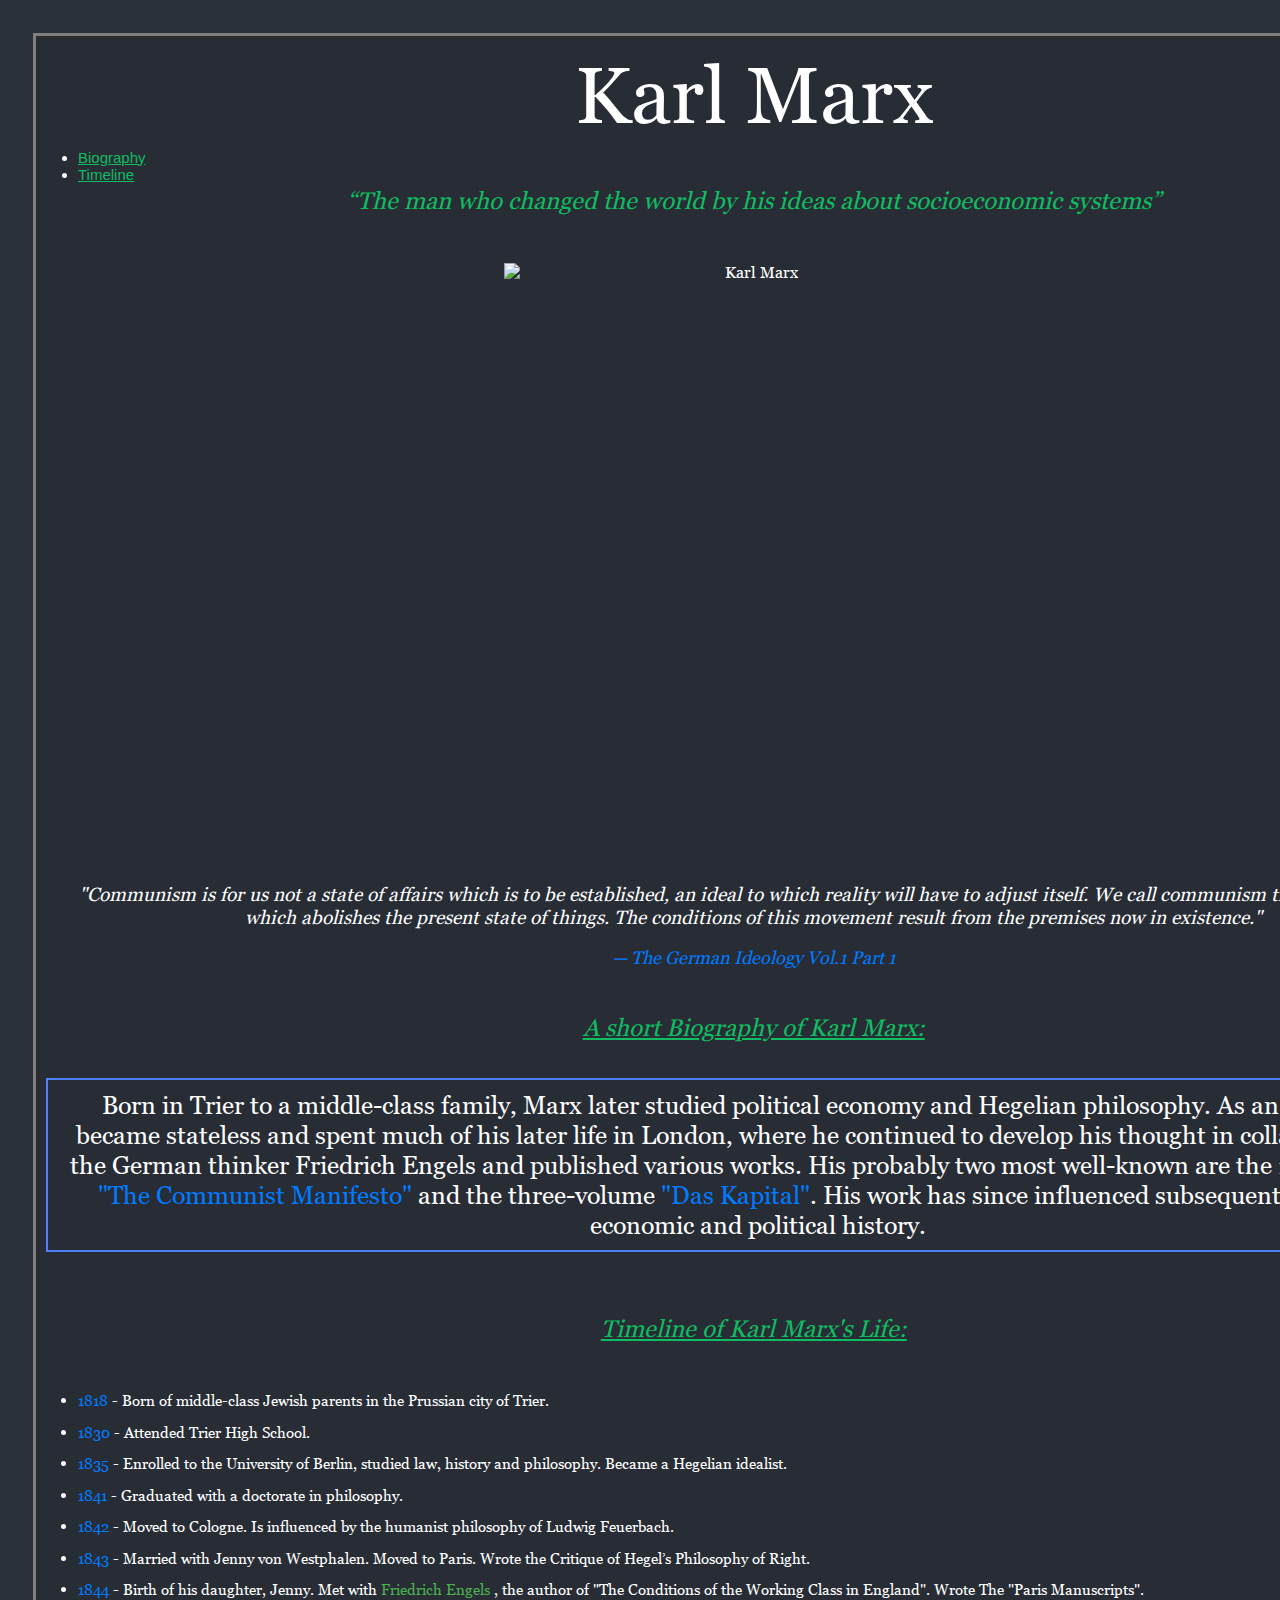
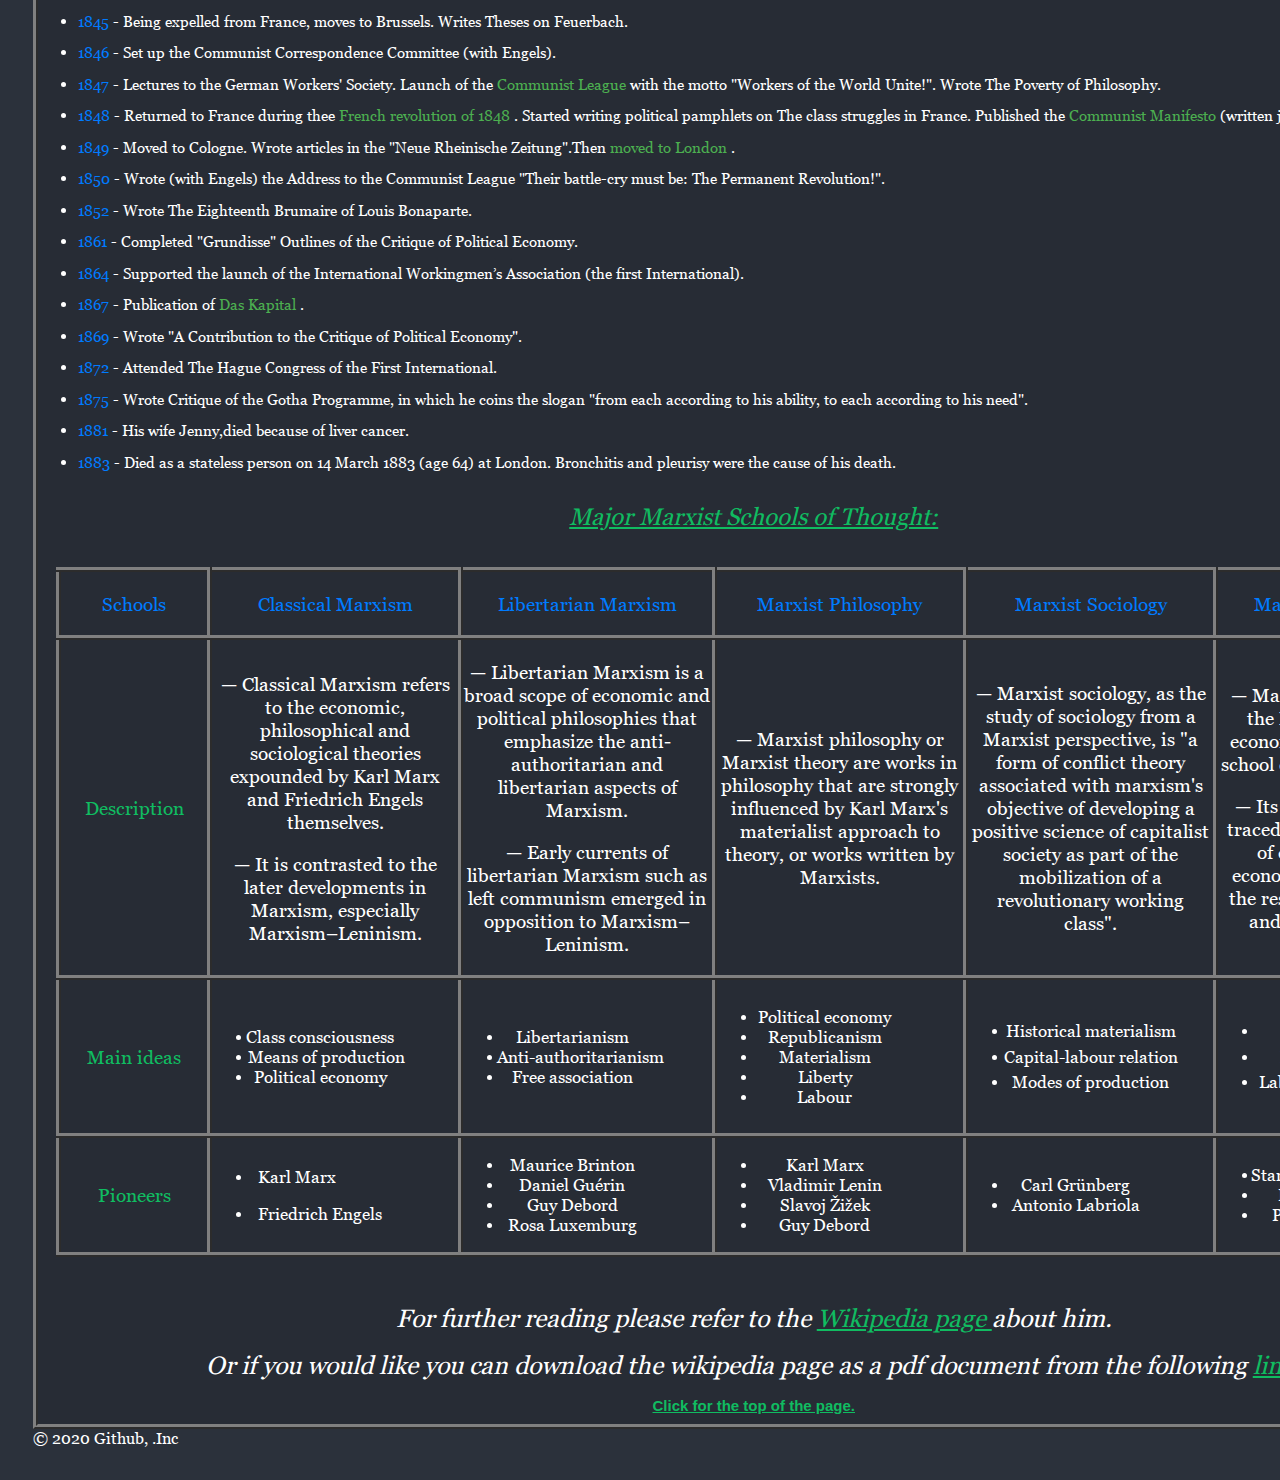
==== commit 0857463d: "done11" ====
--- a/index.html
+++ b/index.html
@@ -9,60 +9,193 @@
   <body>
   <div class="well" style="text-align:center">        
     <!-- Title and navigation-->
-    <h5 style="margin-bottom:auto ;margin-top:0.15em;" class="text-center" id="top">Karl Marx</h5>
-    <ul class="nav" style="text-align:left">
+    <h5 style="margin-bottom:auto ;margin-top:0.15em;" id="top">Karl Marx</h5>
+    <ul class="nav" style="text-align:left ; margin-top: 0.5em;">
       <li><a href="#bio" title="Bio" style="color:#10BC61;">Biography</a> </li>
       <li><a href="#timeline" title="Timeline" style="color:#10BC61;" >Timeline</a> </li>
     </ul>
-    <h4 style="margin-bottom:2.0em ;margin-top:-2.5em ;" class="text-center"><em>The man who changed the world by his ideas about socioeconomic systems</em></h4>
+    <h4 style="margin-bottom:2.0em ;margin-top:-0.5em ;"><em>“The man who changed the world by his ideas about socioeconomic systems”</em></h4>
     <!-- Title and navigation-->
            <div class="thumbnail">
           <img src="https://upload.wikimedia.org/wikipedia/commons/d/d4/Karl_Marx_001.jpg" class="centerimg" alt="Karl Marx" style=" width:500px;height:600px; ">
           </div>
-          <div class="text-center"> </div>
           <blockquote>
         <p><em>"Communism is for us not a state of affairs which is to be established, an ideal to which reality will have to adjust itself. We call communism the real movement which abolishes the present state of things. The conditions of this movement result from the premises now in existence."</em></p>
     </blockquote>
     <h3 style="margin-bottom:2.5em"><em>— The German Ideology Vol.1 Part 1</em></h3>
-
-    <h4 style="margin-bottom:0.5em" id="bio"><em>A short Biography of Karl Marx:</em></h4>
-    <h1 style="margin-bottom:2.5em"> 
-        Born in Trier to a middle-class family, Marx later studied political economy and Hegelian philosophy. As an adult, Marx became stateless and spent much of his life in London, where he continued to develop his thought in collaboration with German thinker Friedrich Engels and published various works. His two most well-known are the 1848 pamphlet The Communist Manifesto and the three-volume Das Kapital. His work has since influenced subsequent intellectual, economic and political history.
-    </h1>
-    <h4 style="margin-bottom:2.0em"><em>Timeline of Karl Marx's Life:</em></h4>
-  <h2 style="text-align:left;">
-    <section id="timeline">
+     <!-- Biography-->
+    <h4 style="margin-bottom:1.5em" id="bio"><em><u> A short Biography of Karl Marx:</u></em></h4>
+    <h1 class="block" style="margin-bottom:2.5em"> 
+        Born in Trier to a middle-class family, Marx later studied political economy and Hegelian philosophy. 
+        As an adult, Marx became stateless and spent much of his later life in London, 
+        where he continued to develop his thought in collaboration with the German thinker Friedrich Engels and published various works.
+         His probably two most well-known are the 1848 pamphlet <strong>"The Communist Manifesto"</strong> and the three-volume <strong>"Das Kapital"</strong>.
+         His work has since influenced subsequent intellectual, economic and political history.</h1>
+     <!-- Biography-->
+    <h4 style="margin-bottom:2.0em"><em><u>Timeline of Karl Marx's Life:</u></em></h4>
+  <section id="timeline">
+    <h2 style="text-align:left;">
       <ul>
   <li style="margin-bottom: 0.9em;"><strong>1818</strong> - Born of middle-class Jewish parents in the Prussian city of Trier. </li>
-  <li style="margin-bottom: 0.9em;"><strong>1830</strong> - Attends Trier High School.</li>
-  <li style="margin-bottom: 0.9em;"><strong>1835</strong> - Enrols in the University of Berlin, reading law, history and philosophy. Becomes a Hegelian idealist.</li>
-  <li style="margin-bottom: 0.9em;"><strong>1841</strong> - Graduates with a doctorate in philosophy. </li>
-  <li style="margin-bottom: 0.9em;"><strong>1842</strong> - Moves to Cologne. Is influenced by the humanist philosophy of Ludwig Feuerbach.</li>
-  <li style="margin-bottom: 0.9em;"><strong>1843</strong> - Marries with Jenny von Westphalen. Moves to Paris. Writes Critique of Hegel’s Philosophy of Right.</li>
-  <li style="margin-bottom: 0.9em;"><strong>1844</strong> - Birth of his daughter, Jenny. Meets Friedrich Engels, the author of "The Conditions of the Working Class in England". Writes The "Paris Manuscripts".</li>
-  <li style="margin-bottom: 0.9em;"><strong>1845</strong> - Is expelled from France and moves to Brussels. Writes Theses on Feuerbach.</li>
-  <li style="margin-bottom: 0.9em;"><strong>1846</strong> - Sets up the Communist Correspondence Committee (with Engels).</li>
-  <li style="margin-bottom: 0.9em;"><strong>1847</strong> - Lectures to the German Workers' Society. Launch of the Communist League with the motto "Workers of the World Unite!". Writes The Poverty of Philosophy.</li>
-  <li style="margin-bottom: 0.9em;"><strong>1848</strong> - Returns to France during French revolution of 1848. Starts writing political pamphlets on The class struggles in France. Publishes the Communist Manifesto (written jointly with Engels).</li>
-  <li style="margin-bottom: 0.9em;"><strong>1849</strong> - Moves to Cologne. Writes articles in the "Neue Rheinische Zeitung".Then Moves to London.</li>
-  <li style="margin-bottom: 0.9em;"><strong>1850</strong> - Writes (with Engels) the Address to the Communist League "Their battle-cry must be: The Permanent Revolution!".</li>
-  <li style="margin-bottom: 0.9em;"><strong>1852</strong> - Writes The Eighteenth Brumaire of Louis Bonaparte.</li>
-  <li style="margin-bottom: 0.9em;"><strong>1861</strong> - Completes "Grundisse" Outlines of the Critique of Political Economy.</li>
-  <li style="margin-bottom: 0.9em;"><strong>1864</strong> - Supports the launch of the International Workingmen’s Association (the first International).</li>
-  <li style="margin-bottom: 0.9em;"><strong>1867</strong> - Publication of Das Kapital.</li>
-  <li style="margin-bottom: 0.9em;"><strong>1869</strong> - Writes A Contribution to the Critique of Political Economy.</li>
-  <li style="margin-bottom: 0.9em;"><strong>1872</strong> - Attends The Hague Congress of the First International.</li>
-  <li style="margin-bottom: 0.9em;"><strong>1875</strong> - Writes Critique of the Gotha Programme, in which he coins the slogan "from each according to his ability, to each according to his need".</li>
+  <li style="margin-bottom: 0.9em;"><strong>1830</strong> - Attended Trier High School.</li>
+  <li style="margin-bottom: 0.9em;"><strong>1835</strong> - Enrolled to the University of Berlin, studied law, history and philosophy. Became a Hegelian idealist.</li>
+  <li style="margin-bottom: 0.9em;"><strong>1841</strong> - Graduated with a doctorate in philosophy. </li>
+  <li style="margin-bottom: 0.9em;"><strong>1842</strong> - Moved to Cologne. Is influenced by the humanist philosophy of Ludwig Feuerbach.</li>
+  <li style="margin-bottom: 0.9em;"><strong>1843</strong> - Married with Jenny von Westphalen. Moved to Paris. Wrote the Critique of Hegel’s Philosophy of Right.</li>
+  <li style="margin-bottom: 0.9em;"><strong>1844</strong> - Birth of his daughter, Jenny. Met with <strong style="color: #4CAF50;">Friedrich Engels</strong> , the author of "The Conditions of the Working Class in England". Wrote The "Paris Manuscripts".</li>
+  <li style="margin-bottom: 0.9em;"><strong>1845</strong> - Being expelled from France, moves to Brussels. Writes Theses on Feuerbach.</li>
+  <li style="margin-bottom: 0.9em;"><strong>1846</strong> - Set up the Communist Correspondence Committee (with Engels).</li>
+  <li style="margin-bottom: 0.9em;"><strong>1847</strong> - Lectures to the German Workers' Society. Launch of the <strong style="color: #4CAF50;">Communist League</strong>  with the motto "Workers of the World Unite!". Wrote The Poverty of Philosophy.</li>
+  <li style="margin-bottom: 0.9em;"><strong>1848</strong> - Returned to France during thee <strong style="color: #4CAF50;">French revolution of 1848</strong> . Started writing political pamphlets on The class struggles in France. Published the <strong style="color: #4CAF50;">Communist Manifesto</strong>  (written jointly with Engels).</li>
+  <li style="margin-bottom: 0.9em;"><strong>1849</strong> - Moved to Cologne. Wrote articles in the "Neue Rheinische Zeitung".Then <strong style="color: #4CAF50;">moved to London</strong> .</li>
+  <li style="margin-bottom: 0.9em;"><strong>1850</strong> - Wrote (with Engels) the Address to the Communist League "Their battle-cry must be: The Permanent Revolution!".</li>
+  <li style="margin-bottom: 0.9em;"><strong>1852</strong> - Wrote The Eighteenth Brumaire of Louis Bonaparte.</li>
+  <li style="margin-bottom: 0.9em;"><strong>1861</strong> - Completed "Grundisse" Outlines of the Critique of Political Economy.</li>
+  <li style="margin-bottom: 0.9em;"><strong>1864</strong> - Supported the launch of the International Workingmen’s Association (the first International).</li>
+  <li style="margin-bottom: 0.9em;"><strong>1867</strong> - Publication of <strong style="color: #4CAF50;">Das Kapital</strong> .</li>
+  <li style="margin-bottom: 0.9em;"><strong>1869</strong> - Wrote "A Contribution to the Critique of Political Economy".</li>
+  <li style="margin-bottom: 0.9em;"><strong>1872</strong> - Attended The Hague Congress of the First International.</li>
+  <li style="margin-bottom: 0.9em;"><strong>1875</strong> - Wrote Critique of the Gotha Programme, in which he coins the slogan "from each according to his ability, to each according to his need".</li>
   <li style="margin-bottom: 0.9em;"><strong>1881</strong> - His wife Jenny,died because of liver cancer.</li>
   <li style="margin-bottom: 1.9em;"><strong>1883</strong> - Died as a stateless person on 14 March 1883 (age 64) at London. Bronchitis and pleurisy were the cause of his death. </li>
 </ul>     
-  </section>
-</h2>  
+</h2> 
+</section> 
+<section id="table" >
 <h2>
-<section id="table" >
-<h4 style="margin-bottom:0.9em ; color: #10BC61;"><em>Marxist School of Thoughts</em></h4>
-</section>  
+<h4 style="margin-bottom:1.5em ; color: #10BC61;"><em><u> Major Marxist Schools of Thought:</u></em></h4>
+<table class="tr" style="width:1410px ; margin-bottom:2.9em; margin-top:1.5em; margin-left: 1.1em;">
+  <tbody>
+    <tr>
+      <td style="width:150px ; ">
+        <p><strong >Schools</strong></p>
+      </td>
+      <td style="width:255px">
+        <p><strong >Classical Marxism</strong></p>
+      </td>
+      <td style="width:255px">
+        <p><strong >Libertarian Marxism</strong></p>
+      </td>
+      <td style="width:255px">
+        <p><strong >Marxist Philosophy</strong></p>
+      </td>
+      <td style="width:255px">
+        <p><strong >Marxist Sociology</strong></p>
+      </td>
+      <td style="width:255px">
+        <p><strong >Marxian Economics</strong></p>
+      </td>
+    </tr>
+    <tr>
+      <td style="width:150px ; color: #10BC61">
+        <p>Description</p>
+      </td>
+      <td style="width:255px">
+        <p>— Classical Marxism refers to the economic, philosophical and sociological theories expounded by Karl Marx and Friedrich Engels themselves.</p>
+      <p>— It is contrasted to the later developments in Marxism, especially Marxism–Leninism.</p>
+      </td>
+      <td style="width:255px">
+        <p>— Libertarian Marxism is a broad scope of economic and political philosophies that emphasize the anti-authoritarian and libertarian aspects of Marxism. </p>
+         <p>— Early currents of libertarian Marxism such as left communism emerged in opposition to Marxism–Leninism.</p>
+      </td>
+      <td style="width:255px">
+        <p>— Marxist philosophy or Marxist theory are works in philosophy that are strongly influenced by Karl Marx's materialist approach to theory, or works written by Marxists. </p>
+      </td>
+      <td style="width:255px">
+        <p>— Marxist sociology, as the study of sociology from a Marxist perspective, is "a form of conflict theory associated with 
+          marxism's objective of developing a positive science of capitalist society as part of the mobilization of a revolutionary working class".</p>
+      </td>
+      <td style="width:255px">
+        <p>— Marxian economics, or the Marxian school of economics, is a heterodox school of economic thought. </p>
+        <p>— Its foundations can be traced back to the critique of classical political economy (Das Kapital) in the research by Karl Marx and Friedrich Engels. </p>
+      </td>
+    </tr>
+    <tr>
+      <td style="height:19px; width:150px ; color: #10BC61">
+        <p>Main ideas </p>
+      </td>
+      <td style="height:19px; width:255px">
+        <ul>
+          <li><span>Class consciousness</span></li>
+          <li><span>&nbsp;&nbsp; Means of production</span></li> 
+          <li><span>Political economy</span></li>
+        </ul>
+      </td>
+      <td style="height:19px; width:255px">
+        <ul>
+          <li><span>Libertarianism</span></li> 
+          <li><span>&nbsp;&nbsp;&nbsp; Anti-authoritarianism</span></li>  
+          <li><span>Free association</span></li>
+        </ul>
+      </td>
+      <td style="height:19px; width:255px">
+        <ul>
+          <li><span>Political economy </span></li> 
+          <li><span>Republicanism </span></li> 
+          <li><span>Materialism </span></li>
+          <li><span>Liberty </span></li>
+          <li><span>Labour </span></li>
+        </ul>
+      </td>
+      <td style="height:19px; width:255px">
+        <ul>
+          <li><h6>Historical materialism </h6></li> 
+          <li><h6 style="margin-top:-2.0em;">Capital-labour relation </h6></li>  
+          <li><h6 style="margin-top:-2.0em;">Modes of production </h6></li>
+          </ul>
+      </td>
+      <td style="height:19px; width:255px">
+        <ul>
+          <li><h6>Labour power </h6></li> 
+          <li><h6 style="margin-top:-2.0em;">Economic value </h6></li> 
+          <li><h6 style="margin-top:-2.0em;">Labor theory of value </h6></li>
+          </ul>
+      </td>
+    </tr>
+    <tr>
+      <td style="height:19px; width:150px ; color: #10BC61">
+        <p>Pioneers </p>
+      </td>
+      <td style="height:19px; width:255px">
+       <ul>
+        <li><p>Karl Marx</p></li> 
+        <li><span>Friedrich Engels</span></li> 
+       </ul>
+      </td>
+      <td style="height:19px; width:255px">
+        <ul>
+          <li><span>Maurice Brinton</span></li>  
+          <li><span>Daniel Guérin</span></li>   
+          <li><span>Guy Debord</span></li>  
+          <li><span>Rosa Luxemburg</span></li>
+        </ul>
+      </td>
+      <td style="height:19px; width:255px">
+        <ul>
+          <li><span>Karl Marx</span></li>  
+          <li><span>Vladimir Lenin</span></li> 
+          <li><span>Slavoj Žižek</span></li> 
+          <li><span>Guy Debord</span></li> 
+        </ul>
+      </td>
+      <td style="height:19px; width:255px">
+        <ul>
+          <li><span>Carl Grünberg</span></li>  
+          <li><span>Antonio Labriola</span></li> 
+          </ul>
+      </td>
+      <td style="height:19px; width:255px">
+        <ul>
+          <li><span>Stanislav Strumilin</span></li>  
+          <li><span>Paul Sweezy</span></li> 
+          <li><span>Paul A. Baran</span></li>  
+          </ul>
+      </td>
+    </tr>
+  </tbody>
+</table> 
 </h2>
+</section> 
 
 <h1><em>For further reading please refer to the <a href="https://en.wikipedia.org/wiki/Karl_Marx" target="_blank" title="Karl Marx" style="color: #10BC61;">Wikipedia page </a>about him.</em></h1>
     <h1><em>Or if you would like you can download the wikipedia page as a pdf document from the following  <a href="Karl_Marx.pdf" title="Karl_Marx.pdf" style="color: #10BC61;" target="_blank"> link.</a></em></h1>
--- a/stylesheets/styles.css
+++ b/stylesheets/styles.css
@@ -2,14 +2,11 @@
   font-family: 'Trebuchet';
   font-weight: 1000;
   font-style: normal;
-  src: url('../fonts/Trebuchet-regular/Trebuchet-regular.eot');
-  src: url('../fonts/Trebuchet-regular/Trebuchet-regular.eot?#iefix') format('embedded-opentype'),
+  src: url('../fonts/Trebuchet-regular/Trebuchet-regular.woff'),
        local('Trebuchet'),
        local('Trebuchet-regular'),
-       url('../fonts/Trebuchet-regular/Trebuchet-regular.woff2') format('woff2'),
        url('../fonts/Trebuchet-regular/Trebuchet-regular.woff') format('woff'),
-       url('../fonts/Trebuchet-regular/Trebuchet-regular.ttf') format('truetype'),
-       url('../fonts/Trebuchet-regular/Trebuchet-regular.svg#Trebuchet') format('svg');
+       url('../fonts/Trebuchet-regular/Trebuchet-regular.ttf') format('truetype');
 }
 body{
   font-family: "Trebuchet", Times, serif;
@@ -37,7 +34,6 @@
 }
 .well {
   background-color:hsl(219, 15%, 18%);
-  border-color: #fff;
   }
 strong {
   color: rgb(51, 122, 183);
@@ -59,4 +55,38 @@
   color: #FFF;
   font-family: "Lucida Sans Unicode", "Lucida Grande", sans-serif;
   font-size: 15px;
-}+}
+.block {
+  width: 1400px;
+    border: 2.5px solid rgb(80, 127, 255);
+    padding: 10px;
+    margin-left: 0.3em;
+  }
+  .table {
+    color: #10BC61;
+  }
+  li span {
+    position: relative;
+    left: -35px;
+    font-size: 17px;
+  }
+  li p {
+    position: relative;
+    left: -58px;
+    font-size: 17px;
+  }
+  li h6 {
+    position: relative;
+    left: -20px;
+    font-size: 17px;
+  }
+  table , .well , td {
+    border-style: ridge ridge ;
+    border-collapse: collapse;
+    border: 5px ridge  rgb(128, 128, 128);
+    border-width: thick thick 5px;
+  }
+ 
+ strong {
+  color: #007bff;
+ }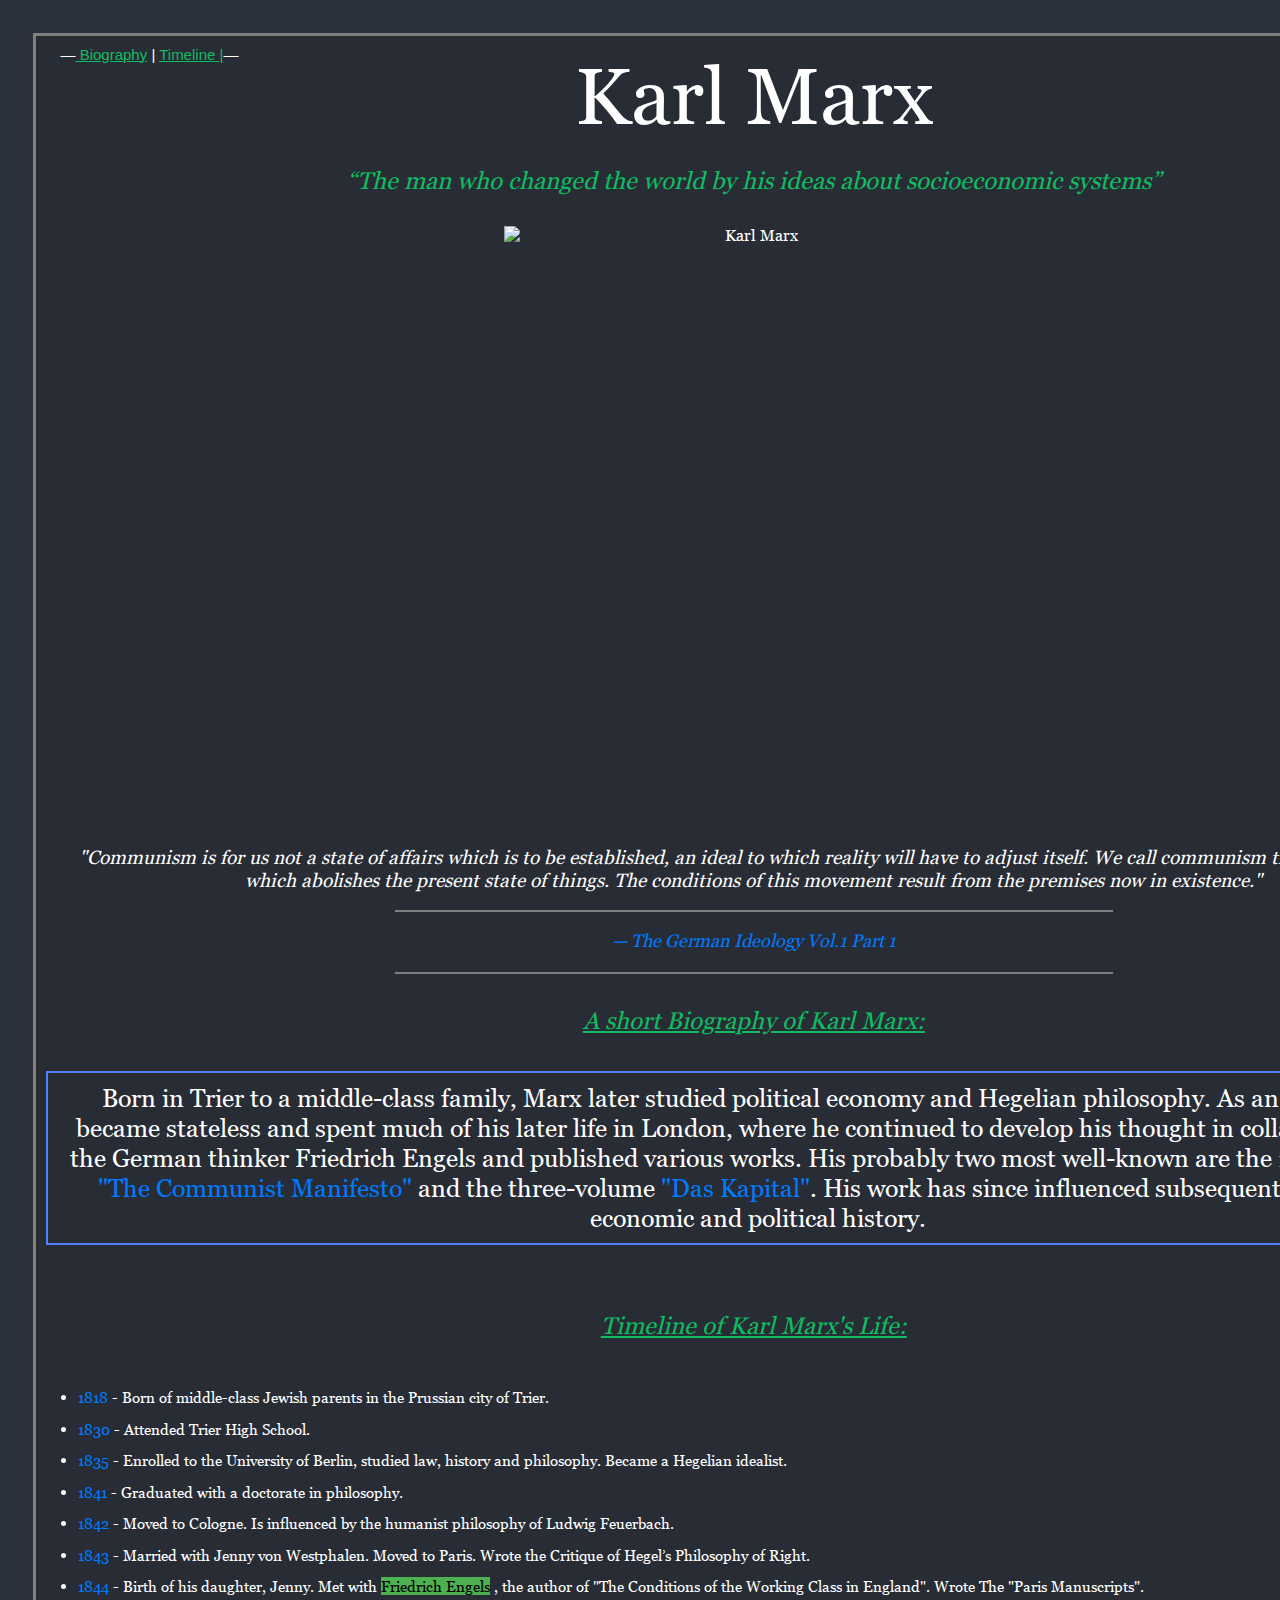
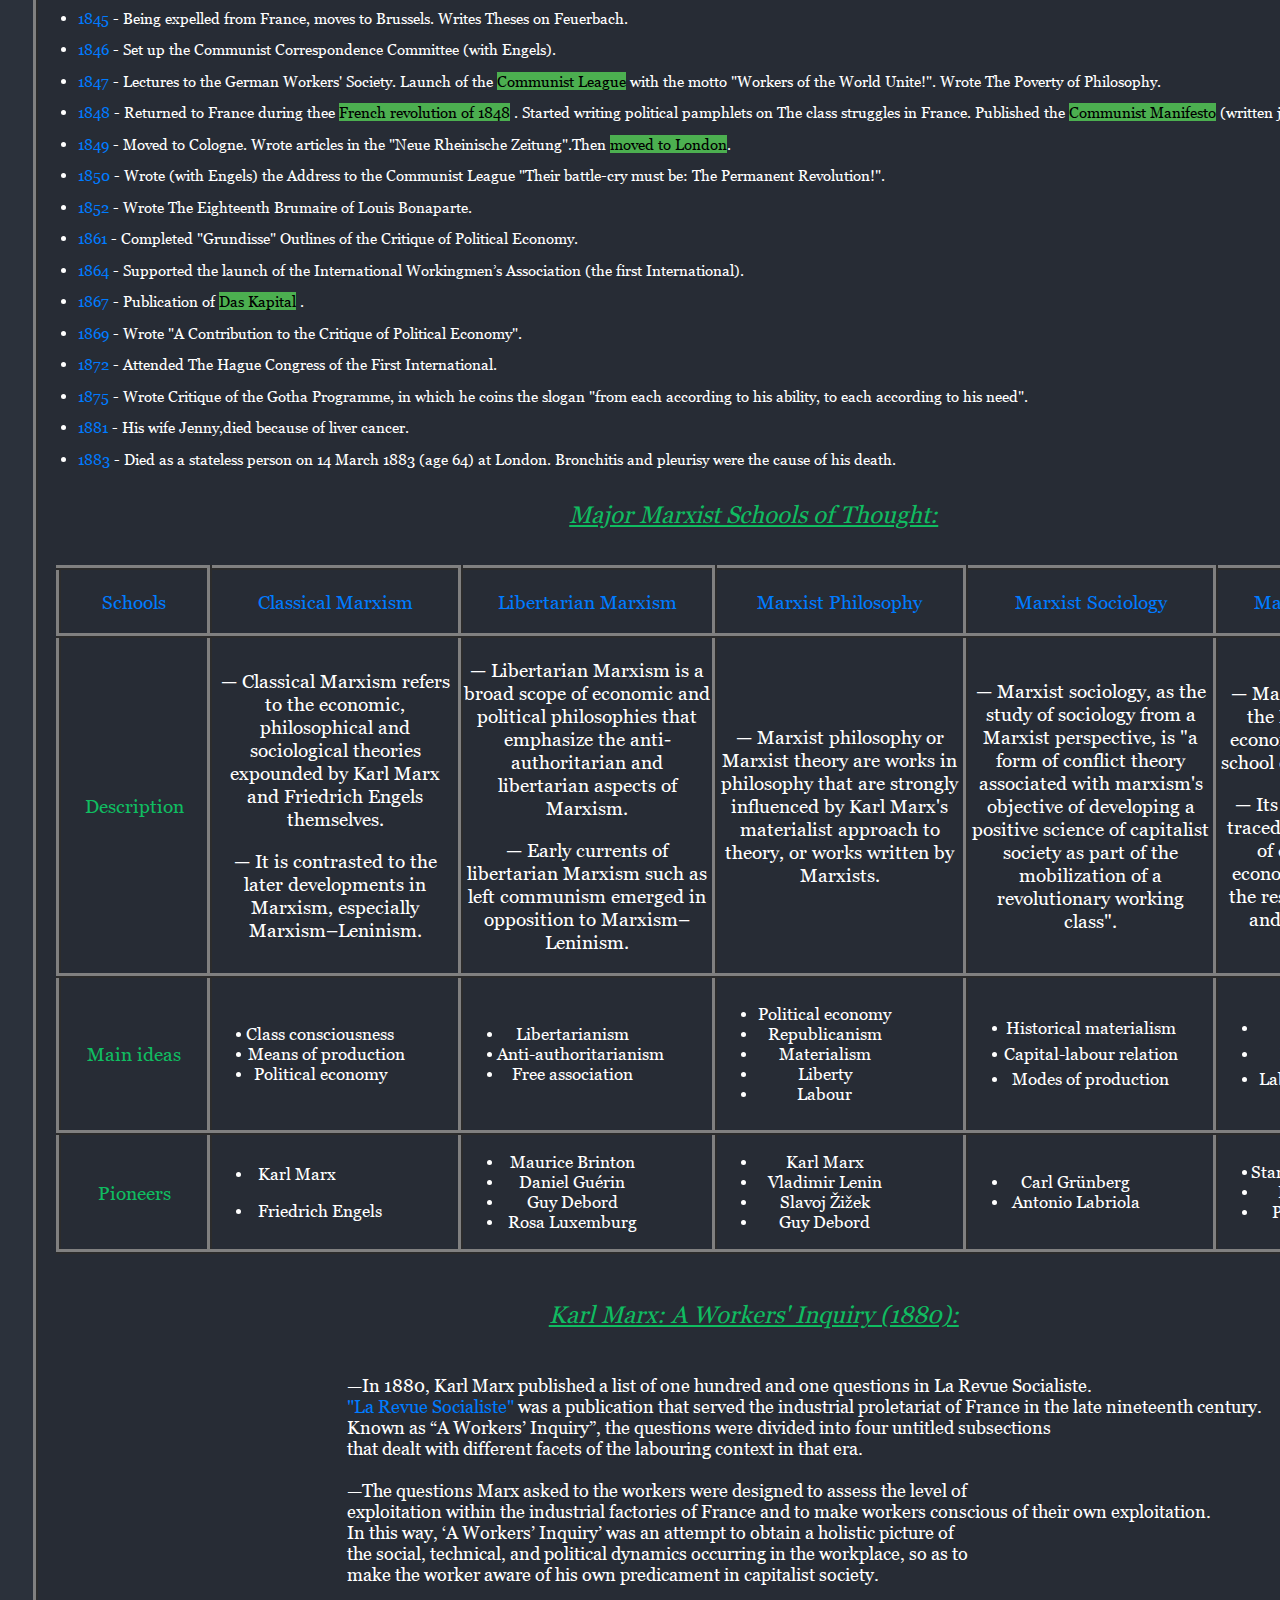
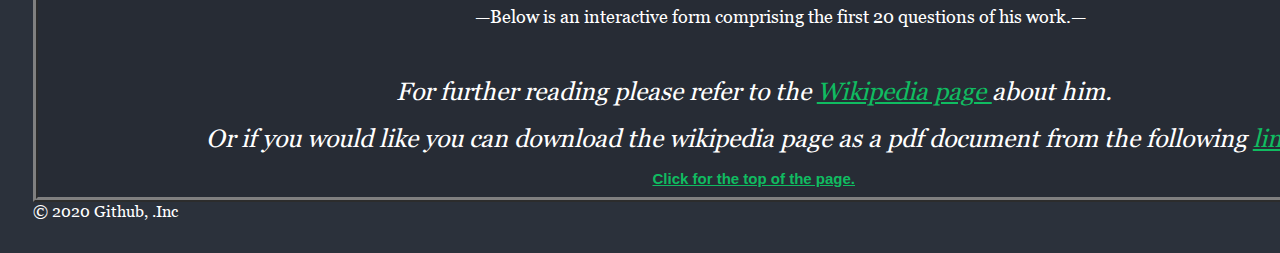
==== commit 2e2d44ce: "done12" ====
--- a/index.html
+++ b/index.html
@@ -8,84 +8,88 @@
   </head>
   <body>
   <div class="well" style="text-align:center">        
-    <!-- Title and navigation-->
-    <h5 style="margin-bottom:auto ;margin-top:0.15em;" id="top">Karl Marx</h5>
-    <ul class="nav" style="text-align:left ; margin-top: 0.5em;">
-      <li><a href="#bio" title="Bio" style="color:#10BC61;">Biography</a> </li>
-      <li><a href="#timeline" title="Timeline" style="color:#10BC61;" >Timeline</a> </li>
-    </ul>
-    <h4 style="margin-bottom:2.0em ;margin-top:-0.5em ;"><em>“The man who changed the world by his ideas about socioeconomic systems”</em></h4>
-    <!-- Title and navigation-->
+    <nav class="nav" style="text-align:left ; margin-top: 0.5em; margin-left: 1.5em;">
+      —<a href="#bio" title="Bio" style="color:#10BC61;"> Biography</a> |
+      <a href="#timeline" title="Timeline" style="color:#10BC61;" > Timeline |</a>—
+    </nav>
+    <!-- Title-->
+    <h5 style="margin-bottom:auto ;margin-top:-0.15em;" id="top">Karl Marx</h5>
+   <h4 style="margin-bottom:1.3em ;margin-top:1.0em ;"><em>“The man who changed the world by his ideas about socioeconomic systems”</em></h4>
+    <!-- Title-->
            <div class="thumbnail">
           <img src="https://upload.wikimedia.org/wikipedia/commons/d/d4/Karl_Marx_001.jpg" class="centerimg" alt="Karl Marx" style=" width:500px;height:600px; ">
           </div>
           <blockquote>
         <p><em>"Communism is for us not a state of affairs which is to be established, an ideal to which reality will have to adjust itself. We call communism the real movement which abolishes the present state of things. The conditions of this movement result from the premises now in existence."</em></p>
     </blockquote>
+    <hr style="width: 50%;">
     <h3 style="margin-bottom:2.5em"><em>— The German Ideology Vol.1 Part 1</em></h3>
+    <hr style="width: 50%; margin-top: -1.5em;">
      <!-- Biography-->
     <h4 style="margin-bottom:1.5em" id="bio"><em><u> A short Biography of Karl Marx:</u></em></h4>
-    <h1 class="block" style="margin-bottom:2.5em"> 
+    <h1 class="block" > 
         Born in Trier to a middle-class family, Marx later studied political economy and Hegelian philosophy. 
         As an adult, Marx became stateless and spent much of his later life in London, 
         where he continued to develop his thought in collaboration with the German thinker Friedrich Engels and published various works.
          His probably two most well-known are the 1848 pamphlet <strong>"The Communist Manifesto"</strong> and the three-volume <strong>"Das Kapital"</strong>.
          His work has since influenced subsequent intellectual, economic and political history.</h1>
-     <!-- Biography-->
+     <!-- Biography--> <br>
     <h4 style="margin-bottom:2.0em"><em><u>Timeline of Karl Marx's Life:</u></em></h4>
   <section id="timeline">
     <h2 style="text-align:left;">
       <ul>
-  <li style="margin-bottom: 0.9em;"><strong>1818</strong> - Born of middle-class Jewish parents in the Prussian city of Trier. </li>
-  <li style="margin-bottom: 0.9em;"><strong>1830</strong> - Attended Trier High School.</li>
-  <li style="margin-bottom: 0.9em;"><strong>1835</strong> - Enrolled to the University of Berlin, studied law, history and philosophy. Became a Hegelian idealist.</li>
-  <li style="margin-bottom: 0.9em;"><strong>1841</strong> - Graduated with a doctorate in philosophy. </li>
-  <li style="margin-bottom: 0.9em;"><strong>1842</strong> - Moved to Cologne. Is influenced by the humanist philosophy of Ludwig Feuerbach.</li>
-  <li style="margin-bottom: 0.9em;"><strong>1843</strong> - Married with Jenny von Westphalen. Moved to Paris. Wrote the Critique of Hegel’s Philosophy of Right.</li>
-  <li style="margin-bottom: 0.9em;"><strong>1844</strong> - Birth of his daughter, Jenny. Met with <strong style="color: #4CAF50;">Friedrich Engels</strong> , the author of "The Conditions of the Working Class in England". Wrote The "Paris Manuscripts".</li>
-  <li style="margin-bottom: 0.9em;"><strong>1845</strong> - Being expelled from France, moves to Brussels. Writes Theses on Feuerbach.</li>
-  <li style="margin-bottom: 0.9em;"><strong>1846</strong> - Set up the Communist Correspondence Committee (with Engels).</li>
-  <li style="margin-bottom: 0.9em;"><strong>1847</strong> - Lectures to the German Workers' Society. Launch of the <strong style="color: #4CAF50;">Communist League</strong>  with the motto "Workers of the World Unite!". Wrote The Poverty of Philosophy.</li>
-  <li style="margin-bottom: 0.9em;"><strong>1848</strong> - Returned to France during thee <strong style="color: #4CAF50;">French revolution of 1848</strong> . Started writing political pamphlets on The class struggles in France. Published the <strong style="color: #4CAF50;">Communist Manifesto</strong>  (written jointly with Engels).</li>
-  <li style="margin-bottom: 0.9em;"><strong>1849</strong> - Moved to Cologne. Wrote articles in the "Neue Rheinische Zeitung".Then <strong style="color: #4CAF50;">moved to London</strong> .</li>
-  <li style="margin-bottom: 0.9em;"><strong>1850</strong> - Wrote (with Engels) the Address to the Communist League "Their battle-cry must be: The Permanent Revolution!".</li>
-  <li style="margin-bottom: 0.9em;"><strong>1852</strong> - Wrote The Eighteenth Brumaire of Louis Bonaparte.</li>
-  <li style="margin-bottom: 0.9em;"><strong>1861</strong> - Completed "Grundisse" Outlines of the Critique of Political Economy.</li>
-  <li style="margin-bottom: 0.9em;"><strong>1864</strong> - Supported the launch of the International Workingmen’s Association (the first International).</li>
-  <li style="margin-bottom: 0.9em;"><strong>1867</strong> - Publication of <strong style="color: #4CAF50;">Das Kapital</strong> .</li>
-  <li style="margin-bottom: 0.9em;"><strong>1869</strong> - Wrote "A Contribution to the Critique of Political Economy".</li>
-  <li style="margin-bottom: 0.9em;"><strong>1872</strong> - Attended The Hague Congress of the First International.</li>
-  <li style="margin-bottom: 0.9em;"><strong>1875</strong> - Wrote Critique of the Gotha Programme, in which he coins the slogan "from each according to his ability, to each according to his need".</li>
-  <li style="margin-bottom: 0.9em;"><strong>1881</strong> - His wife Jenny,died because of liver cancer.</li>
-  <li style="margin-bottom: 1.9em;"><strong>1883</strong> - Died as a stateless person on 14 March 1883 (age 64) at London. Bronchitis and pleurisy were the cause of his death. </li>
+  <li ><strong>1818</strong> - Born of middle-class Jewish parents in the Prussian city of Trier. </li>
+  <li ><strong>1830</strong> - Attended Trier High School.</li>
+  <li ><strong>1835</strong> - Enrolled to the University of Berlin, studied law, history and philosophy. Became a Hegelian idealist.</li>
+  <li ><strong>1841</strong> - Graduated with a doctorate in philosophy. </li>
+  <li ><strong>1842</strong> - Moved to Cologne. Is influenced by the humanist philosophy of Ludwig Feuerbach.</li>
+  <li ><strong>1843</strong> - Married with Jenny von Westphalen. Moved to Paris. Wrote the Critique of Hegel’s Philosophy of Right.</li>
+  <li ><strong>1844</strong> - Birth of his daughter, Jenny. Met with <mark>Friedrich Engels</mark>  , the author of "The Conditions of the Working Class in England". Wrote The "Paris Manuscripts".</li>
+  <li ><strong>1845</strong> - Being expelled from France, moves to Brussels. Writes Theses on Feuerbach.</li>
+  <li ><strong>1846</strong> - Set up the Communist Correspondence Committee (with Engels).</li>
+  <li ><strong>1847</strong> - Lectures to the German Workers' Society. Launch of the <mark>Communist League</mark>   with the motto "Workers of the World Unite!". Wrote The Poverty of Philosophy.</li>
+  <li ><strong>1848</strong> - Returned to France during thee <mark>French revolution of 1848</mark> . Started writing political pamphlets on The class struggles in France. Published the <mark>Communist Manifesto</mark>   (written jointly with Engels).</li>
+  <li ><strong>1849</strong> - Moved to Cologne. Wrote articles in the "Neue Rheinische Zeitung".Then <mark>moved to London</mark>.</li>
+  <li ><strong>1850</strong> - Wrote (with Engels) the Address to the Communist League "Their battle-cry must be: The Permanent Revolution!".</li>
+  <li ><strong>1852</strong> - Wrote The Eighteenth Brumaire of Louis Bonaparte.</li>
+  <li ><strong>1861</strong> - Completed "Grundisse" Outlines of the Critique of Political Economy.</li>
+  <li ><strong>1864</strong> - Supported the launch of the International Workingmen’s Association (the first International).</li>
+  <li ><strong>1867</strong> - Publication of <mark>Das Kapital</mark> .</li>
+  <li ><strong>1869</strong> - Wrote "A Contribution to the Critique of Political Economy".</li>
+  <li ><strong>1872</strong> - Attended The Hague Congress of the First International.</li>
+  <li ><strong>1875</strong> - Wrote Critique of the Gotha Programme, in which he coins the slogan "from each according to his ability, to each according to his need".</li>
+  <li ><strong>1881</strong> - His wife Jenny,died because of liver cancer.</li>
+  <li ><strong>1883</strong> - Died as a stateless person on 14 March 1883 (age 64) at London. Bronchitis and pleurisy were the cause of his death. </li>
 </ul>     
 </h2> 
 </section> 
 <section id="table" >
 <h2>
-<h4 style="margin-bottom:1.5em ; color: #10BC61;"><em><u> Major Marxist Schools of Thought:</u></em></h4>
+<h4 style="margin-bottom:1.5em ; margin-top: top 1.9em; color: #10BC61;"><em><u> Major Marxist Schools of Thought:</u></em></h4>
 <table class="tr" style="width:1410px ; margin-bottom:2.9em; margin-top:1.5em; margin-left: 1.1em;">
   <tbody>
-    <tr>
-      <td style="width:150px ; ">
+    <thead>
+    <tr>
+      <th style="width:150px ; ">
         <p><strong >Schools</strong></p>
-      </td>
-      <td style="width:255px">
+      </th>
+      <th style="width:255px">
         <p><strong >Classical Marxism</strong></p>
-      </td>
-      <td style="width:255px">
+      </th>
+      <th style="width:255px">
         <p><strong >Libertarian Marxism</strong></p>
-      </td>
-      <td style="width:255px">
+      </th>
+      <th style="width:255px">
         <p><strong >Marxist Philosophy</strong></p>
-      </td>
-      <td style="width:255px">
+      </th>
+      <th style="width:255px">
         <p><strong >Marxist Sociology</strong></p>
-      </td>
-      <td style="width:255px">
+      </th>
+      <th style="width:255px">
         <p><strong >Marxian Economics</strong></p>
-      </td>
-    </tr>
+      </th>
+    </tr>
+  </thead>
     <tr>
       <td style="width:150px ; color: #10BC61">
         <p>Description</p>
@@ -196,7 +200,28 @@
 </table> 
 </h2>
 </section> 
-
+<h4 style="margin-bottom:1.5em ; margin-top: top 1.9em; color: #10BC61;"><em><u>Karl Marx: A Workers' Inquiry (1880):</u></em></h4>
+<section>
+  <h2>
+    <pre class="block2" id="Description">
+      —In 1880, Karl Marx published a list of one hundred and one questions in La Revue Socialiste.
+      <strong>"La Revue Socialiste"</strong> was a publication that served the industrial proletariat of France in the late nineteenth century. 
+      Known as “A Workers’ Inquiry”, the questions were divided into four untitled subsections
+      that dealt with different facets of the labouring context in that era.
+      
+      —The questions Marx asked to the workers were designed to assess the level of
+      exploitation within the industrial factories of France and to make workers conscious of their own exploitation.
+      In this way, ‘A Workers’ Inquiry’ was an attempt to obtain a holistic picture of
+      the social, technical, and political dynamics occurring in the workplace, so as to
+      make the worker aware of his own predicament in capitalist society.   
+                                   
+                                      —Below is an interactive form comprising the first 20 questions of his work.—
+    </pre>
+    <form action="#">
+      
+    </form>
+  </h2>
+</section>
 <h1><em>For further reading please refer to the <a href="https://en.wikipedia.org/wiki/Karl_Marx" target="_blank" title="Karl Marx" style="color: #10BC61;">Wikipedia page </a>about him.</em></h1>
     <h1><em>Or if you would like you can download the wikipedia page as a pdf document from the following  <a href="Karl_Marx.pdf" title="Karl_Marx.pdf" style="color: #10BC61;" target="_blank"> link.</a></em></h1>
     <h1 class="nav"> <a href="#top" title="Top" style="color: #10BC61;">Click for the top of the page.</a> </h1> 
--- a/stylesheets/styles.css
+++ b/stylesheets/styles.css
@@ -62,8 +62,22 @@
     padding: 10px;
     margin-left: 0.3em;
   }
+  .block2 {
+    width: 900px;
+      border: 2.5px solid rgb(80, 127, 255);
+      border-style: none;
+      padding: 10px;
+      margin-left: 15.3em;
+      text-align: left;
+      font-size: 18px;
+      font-family: "Trebuchet", Times, serif;
+    font-style: normal;
+    }
   .table {
     color: #10BC61;
+  }
+  h2 ul li {
+    margin-bottom: 0.9em;
   }
   li span {
     position: relative;
@@ -80,7 +94,7 @@
     left: -20px;
     font-size: 17px;
   }
-  table , .well , td {
+  table , .well , td , th{
     border-style: ridge ridge ;
     border-collapse: collapse;
     border: 5px ridge  rgb(128, 128, 128);
@@ -89,4 +103,20 @@
  
  strong {
   color: #007bff;
- }+ }
+ mark {
+  background-color: #4CAF50;
+  color: black;
+  
+ }
+ hr {
+  display: block;
+  margin-top: auto;
+  margin-bottom: auto;
+  margin-left: auto;
+  margin-right: auto;
+  border-style: solid;
+  border-width: 0.1px;
+  color:gray;
+  background-color:gray
+}